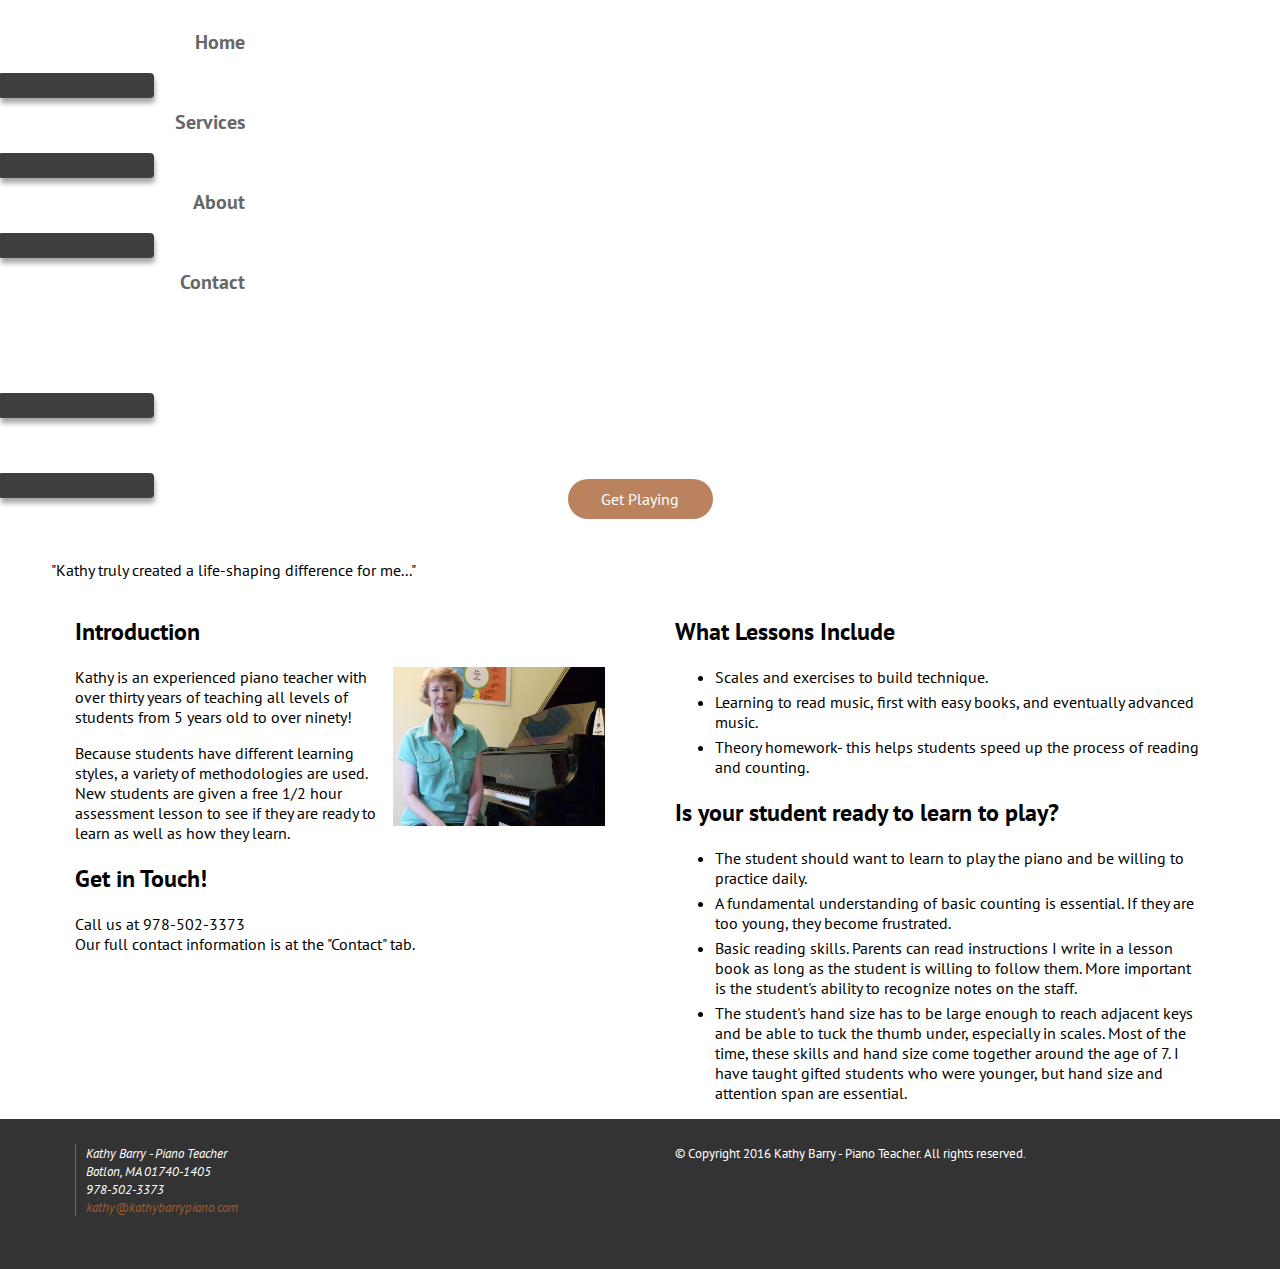
==== index.html @ e3e4f85f "index service page add" ====
<!-- Kathy Barry Piano -->
<!-- Developed by Ashley Johns -->
<!-- ashleypjohns@gmail.com -->

<!DOCTYPE html>
<html>

<!-- Header -->
<head>
<title>Kathy Barry Piano</title>
<link rel="stylesheet" type="text/css" href="styles.css">
<link href="https://fonts.googleapis.com/css?family=PT+Sans" rel="stylesheet">
<link href="https://fonts.googleapis.com/css?family=Oleo+Script" rel="stylesheet">

<!-- temp js -->
<script>
function comingSoon() {
	alert("Coming Soon!");
}
</script>

</head>

<!-- Body Begins -->
<body>

<!-- Navigation -->
<strong>
<ul id="nav">
	<li><a href="index.html" class="navitem">Home</a></li>
	<span class="blackKey"></span>
	<li><a href="services.html" class="navitem">Services</a></li>
	<span class="blackKey"></span>
	<li><a href="index.html" class="navitem" onclick="comingSoon()">About</a></li>
	<span class="blackKey"></span>
	<li><a href="index.html" class="navitem" onclick="comingSoon()">Contact</a></li>
	<li><a></a></li>
	<span class="blackKey"></span>
	<li><a></a></li>
	<span class="blackKey"></span>
	<li><a></a></li>
	<li><a></a></li>
	<span class="blackKey"></span>
	<li><a></a></li>
	<span class="blackKey"></span>
	<li><a></a></li>

</ul>
</strong>

<!-- First Panel -->
<div id="titlePanel">

<div id="pageTitle">
<h1>Kathy Barry</h1>
<h2>Piano Teacher</h2>
<a href="#secondPanel" id="startButton">Get Playing</a>
</div>

</div>


<!-- Introduction Panel -->
<div id="secondPanel">

<p id="quote">"Kathy truly created a life-shaping difference for me..."</p>

<!-- Introduction -->
<div class="leftBlock">
<h2>Introduction</h2>
	<img src="assets/kathy.jpg" width="40%" style="float:right; margin-left:1%;">
	<p>
	Kathy is an experienced piano teacher with over thirty years of teaching all levels of students from 5 years old to over ninety! 
	</p>
	<p>
	Because students have different learning styles, a variety of methodologies are used. New students are given a free 1/2 hour
	assessment lesson to see if they are ready to learn as well as how they learn. 
	</p>

<h2>Get in Touch!</h2>
Call us at 978-502-3373<br>
Our full contact information is at the "Contact" tab.
</div>


<!-- Lesson bullet points -->
<div class="rightBlock">

<h2>What Lessons Include</h2>
	<ul>
		<li>Scales and exercises to build technique.</li>
		<li>Learning to read music, first with easy books, and eventually advanced music.</li>
		<li>Theory homework- this helps students speed up the process of reading and counting.</li>
	</ul>

<h2>Is your student ready to learn to play?</h2>
	<ul>
		<li>The student should want to learn to play the piano and be willing to practice daily.</li>
		<li>A fundamental understanding of basic counting is essential. If they are too young, they become frustrated.</li>
		<li>Basic reading skills. Parents can read instructions I write in a lesson book as long as the student is willing
			to follow them. More important is the student's ability to recognize notes on the staff.</li>
		<li>The student's hand size has to be large enough to reach adjacent keys and be able to tuck the thumb under,
			especially in scales. Most of the time, these skills and hand size come together around the age of 7. I have taught
			gifted students who were younger, but hand size and attention span are essential.</li>
	</ul>
</div>

</div>


<!-- Footer -->
<footer>
<small>


<!-- Address info -->
<span class="leftBlock">
<address>
Kathy Barry - Piano Teacher<br>
Botlon, MA 01740-1405<br>
978-502-3373<br>
<a href="mailto:kathy@kathybarrypiano.com">kathy@kathybarrypiano.com</a>
</address>
</span>

<!-- Copyright -->
<span class="rightBlock">
&copy; Copyright 2016 Kathy Barry - Piano Teacher. All rights reserved.
</span>

</small>
</footer>

</body>

</html>
---- styles.css ----
body {
	font-family: 'PT Sans', sans-serif;
	margin: 0;
}
h1 {
	font-family: 'Oleo Script', cursive;
	font-size: 75px;
	margin-bottom: 20px;
}
li {
	margin: 5px 0;
}
a {
	text-decoration: none;
	color: 	#a35a29;
}
li a {
	display: block;
	background-color: white;
	height: 75px;
	line-height: 75px;
	margin: 3px 3px 3px 0;
	padding-right: 3%;
	text-align: right;
	border-radius: 1px 8px 8px 1px;
}
footer {
	clear: both;	
	background-color: #333333;
	color: white;
	height: 100px;
	padding: 25px 4%;
}
address {
	border-left: 1px solid #a35a29;
	padding-left: 10px;
}
#nav {
	position: absolute;
	list-style-type: none;
	margin: 0;
	padding: 0;
	width: 20%;
	opacity: 0.75;
	font-size: 20px;
	overflow: hidden;
	z-index: 0;
}
.navitem {
	text-decoration: none;
	color: #333333;
}
.navitem:hover {
	width: 95%;
}
#startPanel {
	background-image: url("assets/piano.jpg");
	background-attachment: fixed;
	height: 675px;
}
#secondPanel {
	position: relative;
	background-color: white;
	padding: 25px 4%;
	height: 450px;
	z-index: 1;
}
.leftBlock {
	float: left;
	margin-left: 2%;
	width: 45%;
}
.rightBlock {
	float: right;
	margin-right: 2%;
	width: 45%;
}
#pageTitle {
	padding-top: 175px;
	text-align: center;
	color: white;
}
.blackKey {
	position: absolute;
	display: block;
	margin-top: -12px;
	background-color: black;
	border-radius: 1px 4px 4px 1px;
	float: left;
	height: 25px;
	width: 60%;
	box-shadow: 1px 5px 5px #888888;
}
#startButton {
	display: block;
	margin: auto;
	margin-top: 100px;
	padding: 10px;
	width: 125px;
	border-radius: 25px;
	background-color: #a35a29;
	color: white;
	opacity: 0.75;
}
#startButton:hover {
	opacity: 1;
}
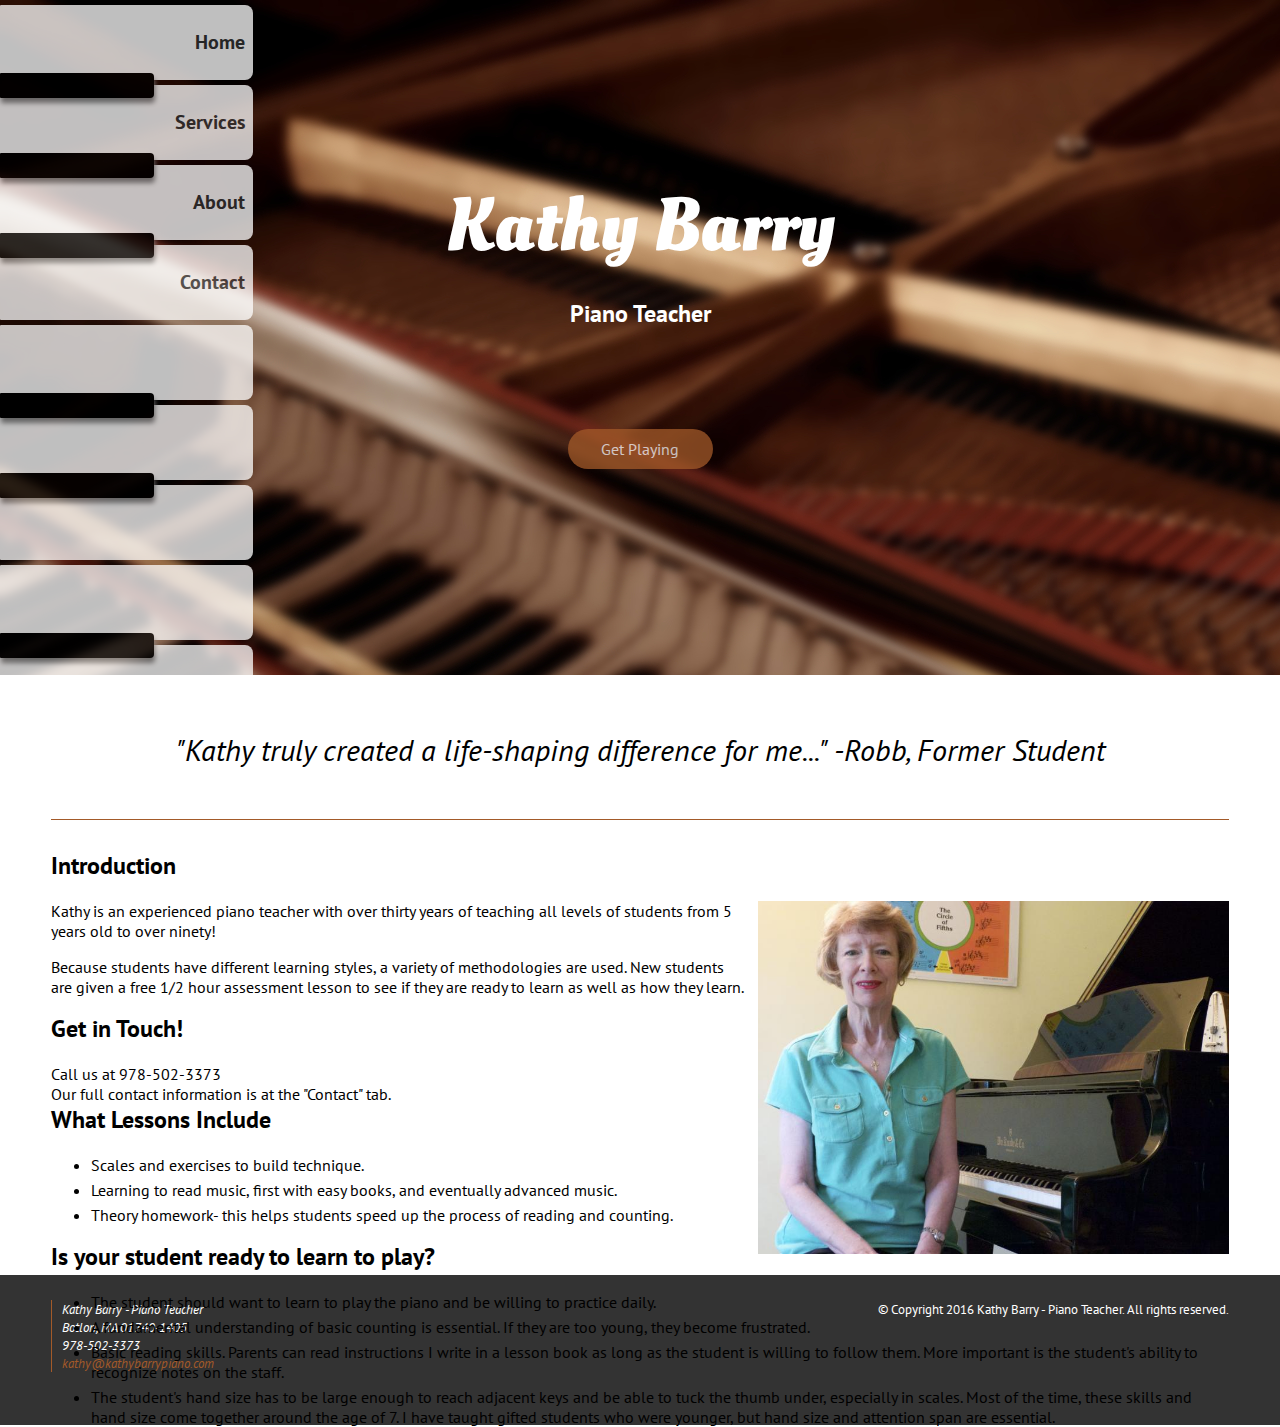
==== commit 33b4c090: "index layout method overhall" ====
--- a/index.html
+++ b/index.html
@@ -63,10 +63,10 @@
 <!-- Introduction Panel -->
 <div id="secondPanel">
 
-<p id="quote">"Kathy truly created a life-shaping difference for me..."</p>
+<p id="quote"><em>"Kathy truly created a life-shaping difference for me..."</em> -Robb, Former Student</p>
 
 <!-- Introduction -->
-<div class="leftBlock">
+<div class="panelItem">
 <h2>Introduction</h2>
 	<img src="assets/kathy.jpg" width="40%" style="float:right; margin-left:1%;">
 	<p>
@@ -84,7 +84,7 @@
 
 
 <!-- Lesson bullet points -->
-<div class="rightBlock">
+<div class="panelItem">
 
 <h2>What Lessons Include</h2>
 	<ul>
@@ -112,19 +112,18 @@
 <footer>
 <small>
 
-
 <!-- Address info -->
-<span class="leftBlock">
+<div style="float:left;">
 <address>
 Kathy Barry - Piano Teacher<br>
 Botlon, MA 01740-1405<br>
 978-502-3373<br>
 <a href="mailto:kathy@kathybarrypiano.com">kathy@kathybarrypiano.com</a>
 </address>
-</span>
+</div>
 
 <!-- Copyright -->
-<span class="rightBlock">
+<span style="float:right;">
 &copy; Copyright 2016 Kathy Barry - Piano Teacher. All rights reserved.
 </span>
 
--- a/styles.css
+++ b/styles.css
@@ -5,7 +5,10 @@
 h1 {
 	font-family: 'Oleo Script', cursive;
 	font-size: 75px;
-	margin-bottom: 20px;
+	margin: 0 5px 20px 5px;
+}
+h2 {
+	margin-top: 0;
 }
 li {
 	margin: 5px 0;
@@ -53,26 +56,42 @@
 .navitem:hover {
 	width: 95%;
 }
-#startPanel {
+#quote {
+	text-align: center;
+	font-style: italic;
+	font-size: 30px;
+	padding-bottom: 50px;
+	border-bottom: 1px solid #a35a29;
+}
+#titlePanel {
 	background-image: url("assets/piano.jpg");
 	background-attachment: fixed;
 	height: 675px;
 }
+#firstPanel {
+	background-image: url("assets/piano.jpg");
+	background-attachment: fixed;
+	color: white;
+	height: 395px;
+	padding: 5px 5% 5px 21%;
+	overflow: auto;
+}
 #secondPanel {
 	position: relative;
 	background-color: white;
-	padding: 25px 4%;
-	height: 450px;
+	padding: 25px 4% 150px 4%;
+	height: 425px;
 	z-index: 1;
 }
 .leftBlock {
 	float: left;
-	margin-left: 2%;
+	padding-left: 2%;
 	width: 45%;
 }
 .rightBlock {
 	float: right;
 	margin-right: 2%;
+	padding-left: 2%;
 	width: 45%;
 }
 #pageTitle {
@@ -105,3 +124,9 @@
 #startButton:hover {
 	opacity: 1;
 }
+.underlay{
+	display: block;
+	background-image: url("assets/underlay.png");
+	padding: 25px;
+	border-radius: 20px;
+}
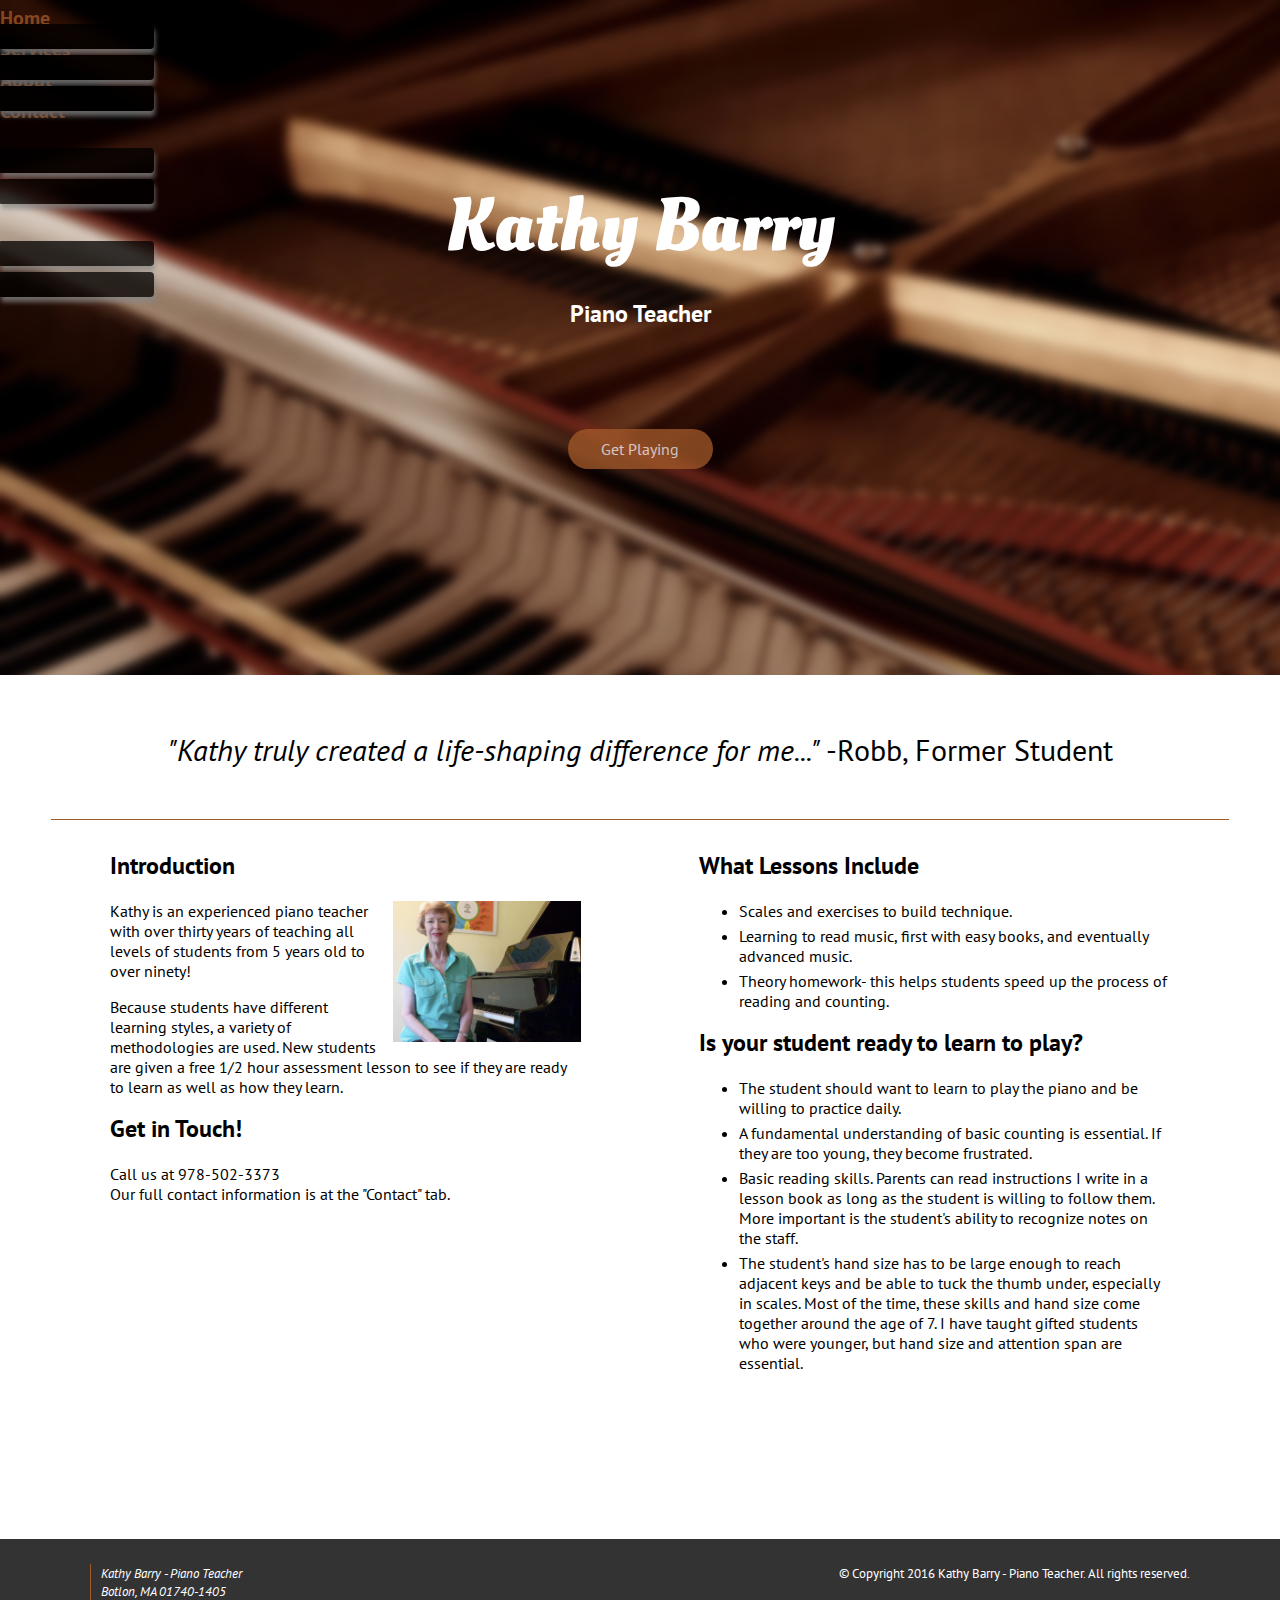
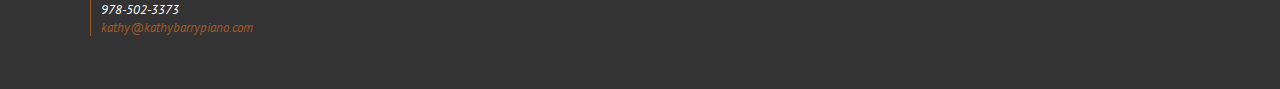
==== commit df288e03: "Fixed Navbar bug" ====
--- a/index.html
+++ b/index.html
@@ -27,24 +27,25 @@
 <!-- Navigation -->
 <strong>
 <ul id="nav">
-	<li><a href="index.html" class="navitem">Home</a></li>
+	<!-- Linked Keys -->
+	<a href="index.html"><li class="pianoKey">Home</li></a>
 	<span class="blackKey"></span>
-	<li><a href="services.html" class="navitem">Services</a></li>
+	<a href="services.html"><li class="pianoKey">Services</li></a>
 	<span class="blackKey"></span>
-	<li><a href="index.html" class="navitem" onclick="comingSoon()">About</a></li>
+	<a href="" onclick="comingSoon()"><li class="pianoKey">About</li></a>
 	<span class="blackKey"></span>
-	<li><a href="index.html" class="navitem" onclick="comingSoon()">Contact</a></li>
-	<li><a></a></li>
+	<a href="" onclick="comingSoon()"><li class="pianoKey">Contact</li></a>
+	<!-- Extra Keys -->
+	<li class="pianoKey"></li>
 	<span class="blackKey"></span>
-	<li><a></a></li>
+	<li class="pianoKey"></li>
 	<span class="blackKey"></span>
-	<li><a></a></li>
-	<li><a></a></li>
+	<li class="pianoKey"></li>
+	<li class="pianoKey"></li>
 	<span class="blackKey"></span>
-	<li><a></a></li>
+	<li class="pianoKey"></li>
 	<span class="blackKey"></span>
-	<li><a></a></li>
-
+	<li class="pianoKey"></li>
 </ul>
 </strong>
 
--- a/styles.css
+++ b/styles.css
@@ -1,6 +1,7 @@
 body {
 	font-family: 'PT Sans', sans-serif;
 	margin: 0;
+	background-color: #333333;
 }
 h1 {
 	font-family: 'Oleo Script', cursive;
@@ -28,11 +29,10 @@
 	border-radius: 1px 8px 8px 1px;
 }
 footer {
-	clear: both;	
-	background-color: #333333;
+	height: 100px;
+	display: block;
 	color: white;
-	height: 100px;
-	padding: 25px 4%;
+	padding: 25px 7%;
 }
 address {
 	border-left: 1px solid #a35a29;
@@ -40,7 +40,6 @@
 }
 #nav {
 	position: absolute;
-	list-style-type: none;
 	margin: 0;
 	padding: 0;
 	width: 20%;
@@ -57,8 +56,9 @@
 	width: 95%;
 }
 #quote {
+	flex-basis: 100%;
+	background-color: white;
 	text-align: center;
-	font-style: italic;
 	font-size: 30px;
 	padding-bottom: 50px;
 	border-bottom: 1px solid #a35a29;
@@ -72,27 +72,19 @@
 	background-image: url("assets/piano.jpg");
 	background-attachment: fixed;
 	color: white;
-	height: 395px;
-	padding: 5px 5% 5px 21%;
+	padding: 5px 5% 50px 21%;
 	overflow: auto;
 }
 #secondPanel {
-	position: relative;
+	display: flex;
+	flex-wrap: wrap;
+	justify-content: space-around;
 	background-color: white;
 	padding: 25px 4% 150px 4%;
-	height: 425px;
-	z-index: 1;
+	position: relative;
 }
-.leftBlock {
-	float: left;
-	padding-left: 2%;
-	width: 45%;
-}
-.rightBlock {
-	float: right;
-	margin-right: 2%;
-	padding-left: 2%;
-	width: 45%;
+.panelItem {
+	flex-basis: 40%;
 }
 #pageTitle {
 	padding-top: 175px;
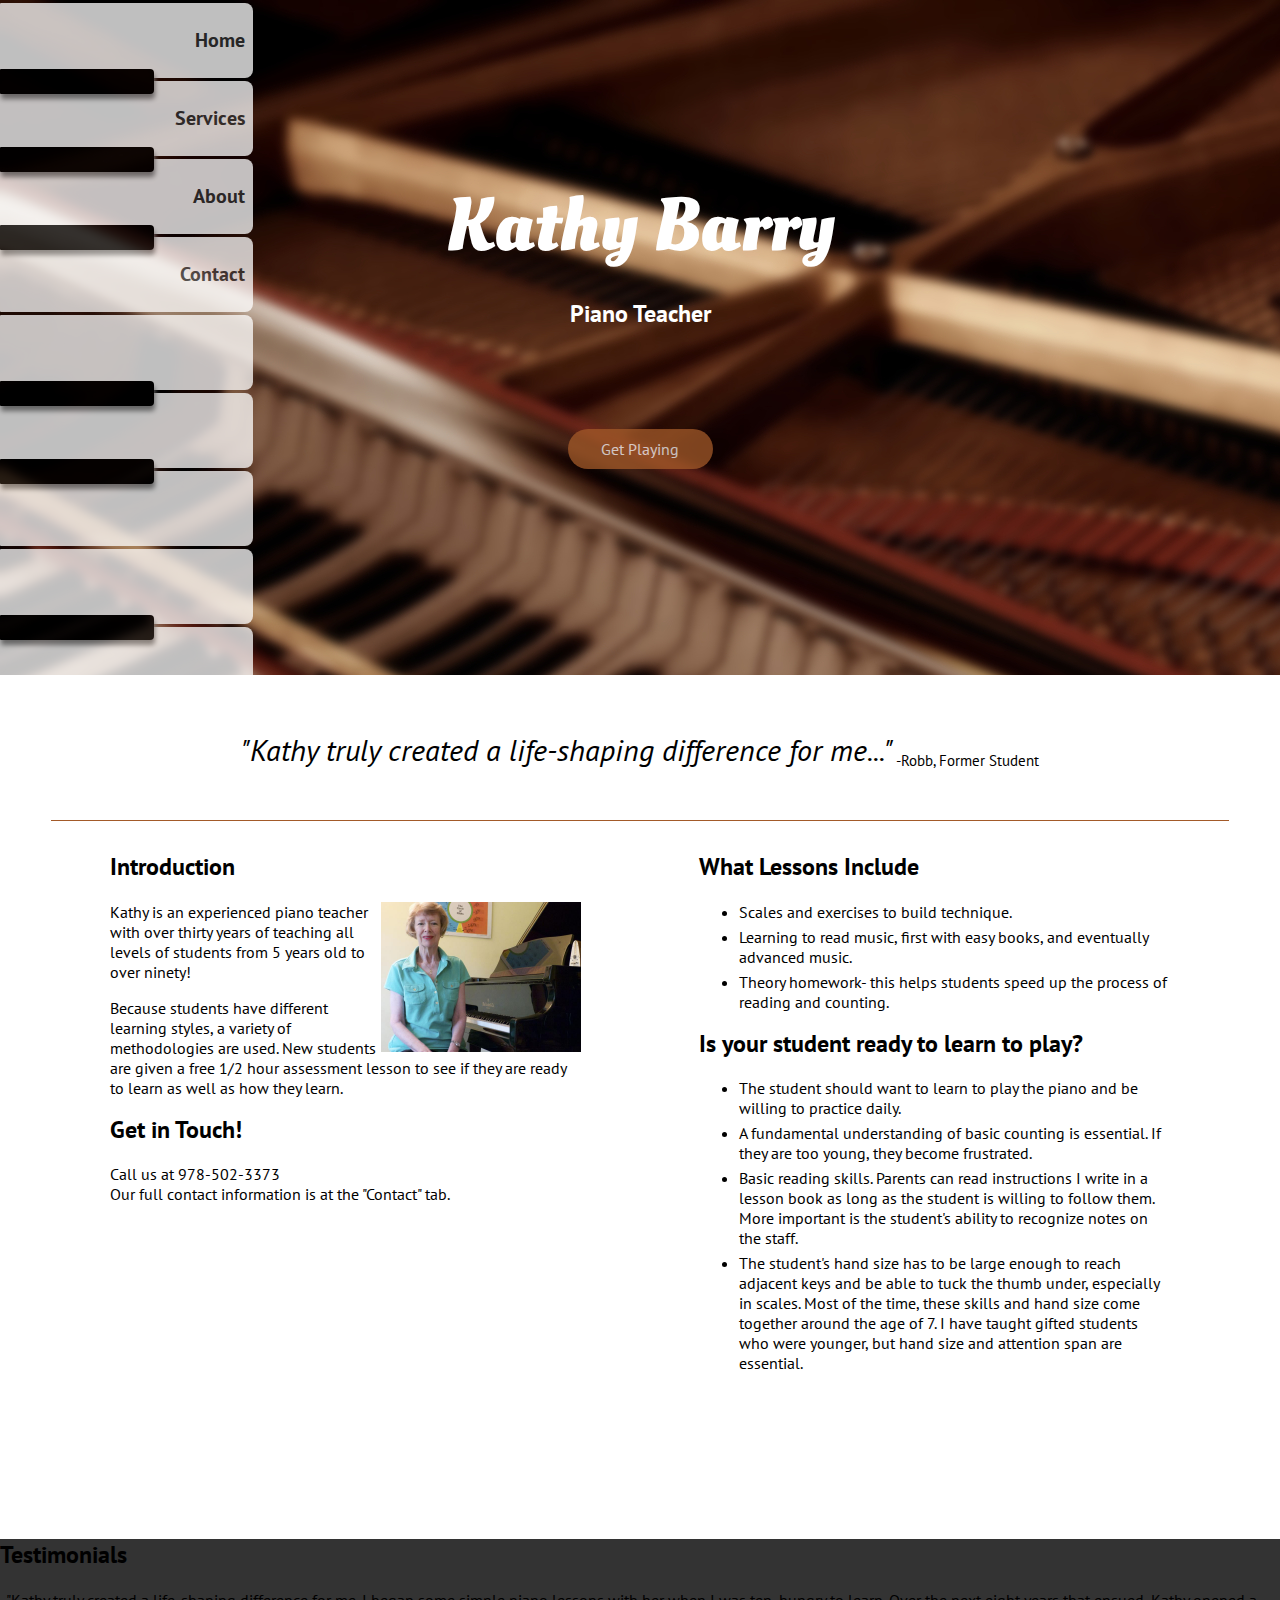
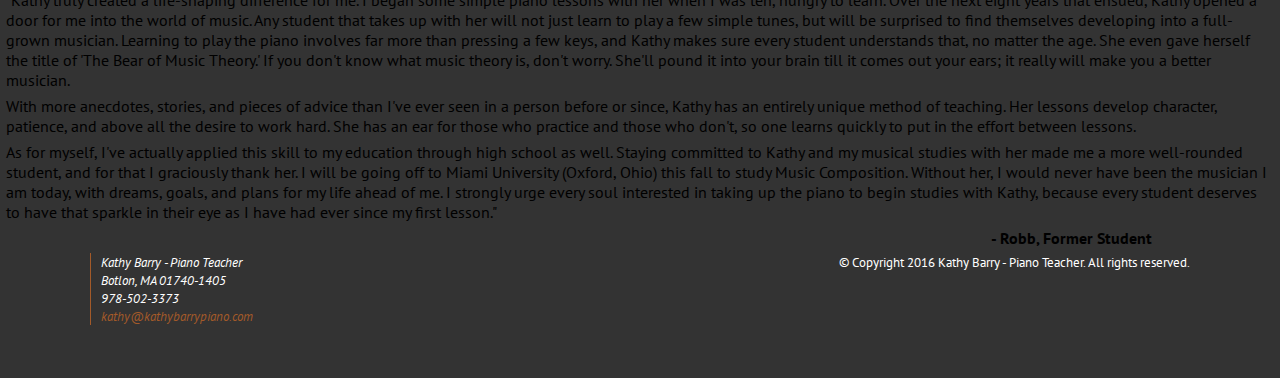
==== commit c658cccb: "Added Testimonials to index" ====
--- a/index.html
+++ b/index.html
@@ -64,12 +64,12 @@
 <!-- Introduction Panel -->
 <div id="secondPanel">
 
-<p id="quote"><em>"Kathy truly created a life-shaping difference for me..."</em> -Robb, Former Student</p>
+<p id="quote"><em>"Kathy truly created a life-shaping difference for me..."</em><span style="font-size: 18px;"><sub> -Robb, Former Student</sub></span></p>
 
 <!-- Introduction -->
 <div class="panelItem">
 <h2>Introduction</h2>
-	<img src="assets/kathy.jpg" width="40%" style="float:right; margin-left:1%;">
+<img src="assets/kathy.jpg" width="40%" style="float:right; margin-left:1%; min-width:200px;">
 	<p>
 	Kathy is an experienced piano teacher with over thirty years of teaching all levels of students from 5 years old to over ninety! 
 	</p>
@@ -109,6 +109,23 @@
 </div>
 
 
+
+<!-- Testimonials -->
+<div id="testimonials">
+<h2>Testimonials</h2>
+<p style="margin:6px;">
+"Kathy truly created a life-shaping difference for me. I began some simple piano lessons with her when I was ten, hungry to learn. Over the next eight years that ensued, Kathy opened a door for me into the world of music. Any student that takes up with her will not just learn to play a few simple tunes, but will be surprised to find themselves developing into a full-grown musician. Learning to play the piano involves far more than pressing a few keys, and Kathy makes sure every student understands that, no matter the age. She even gave herself the title of 'The Bear of Music Theory.' If you don't know what music theory is, don't worry. She'll pound it into your brain till it comes out your ears; it really will make you a better musician.
+</p>
+<p style="margin:6px;">
+With more anecdotes, stories, and pieces of advice than I've ever seen in a person before or since, Kathy has an entirely unique method of teaching. Her lessons develop character, patience, and above all the desire to work hard. She has an ear for those who practice and those who don't, so one learns quickly to put in the effort between lessons.
+</p>
+<p style="margin:6px;">
+As for myself, I've actually applied this skill to my education through high school as well. Staying committed to Kathy and my musical studies with her made me a more well-rounded student, and for that I graciously thank her. I will be going off to Miami University (Oxford, Ohio) this fall to study Music Composition. Without her, I would never have been the musician I am today, with dreams, goals, and plans for my life ahead of me. I strongly urge every soul interested in taking up the piano to begin studies with Kathy, because every student deserves to have that sparkle in their eye as I have had ever since my first lesson."
+</p>
+<span style="float:right;margin-right:10%;"><strong>- Robb, Former Student</strong></span>
+</div>
+
+
 <!-- Footer -->
 <footer>
 <small>
--- a/styles.css
+++ b/styles.css
@@ -18,7 +18,7 @@
 	text-decoration: none;
 	color: 	#a35a29;
 }
-li a {
+.pianoKey {
 	display: block;
 	background-color: white;
 	height: 75px;
@@ -27,6 +27,11 @@
 	padding-right: 3%;
 	text-align: right;
 	border-radius: 1px 8px 8px 1px;
+	text-decoration: none;
+	color: #333333;
+}
+.pianoKey:hover {
+	width: 95%;
 }
 footer {
 	height: 100px;
@@ -47,13 +52,6 @@
 	font-size: 20px;
 	overflow: hidden;
 	z-index: 0;
-}
-.navitem {
-	text-decoration: none;
-	color: #333333;
-}
-.navitem:hover {
-	width: 95%;
 }
 #quote {
 	flex-basis: 100%;
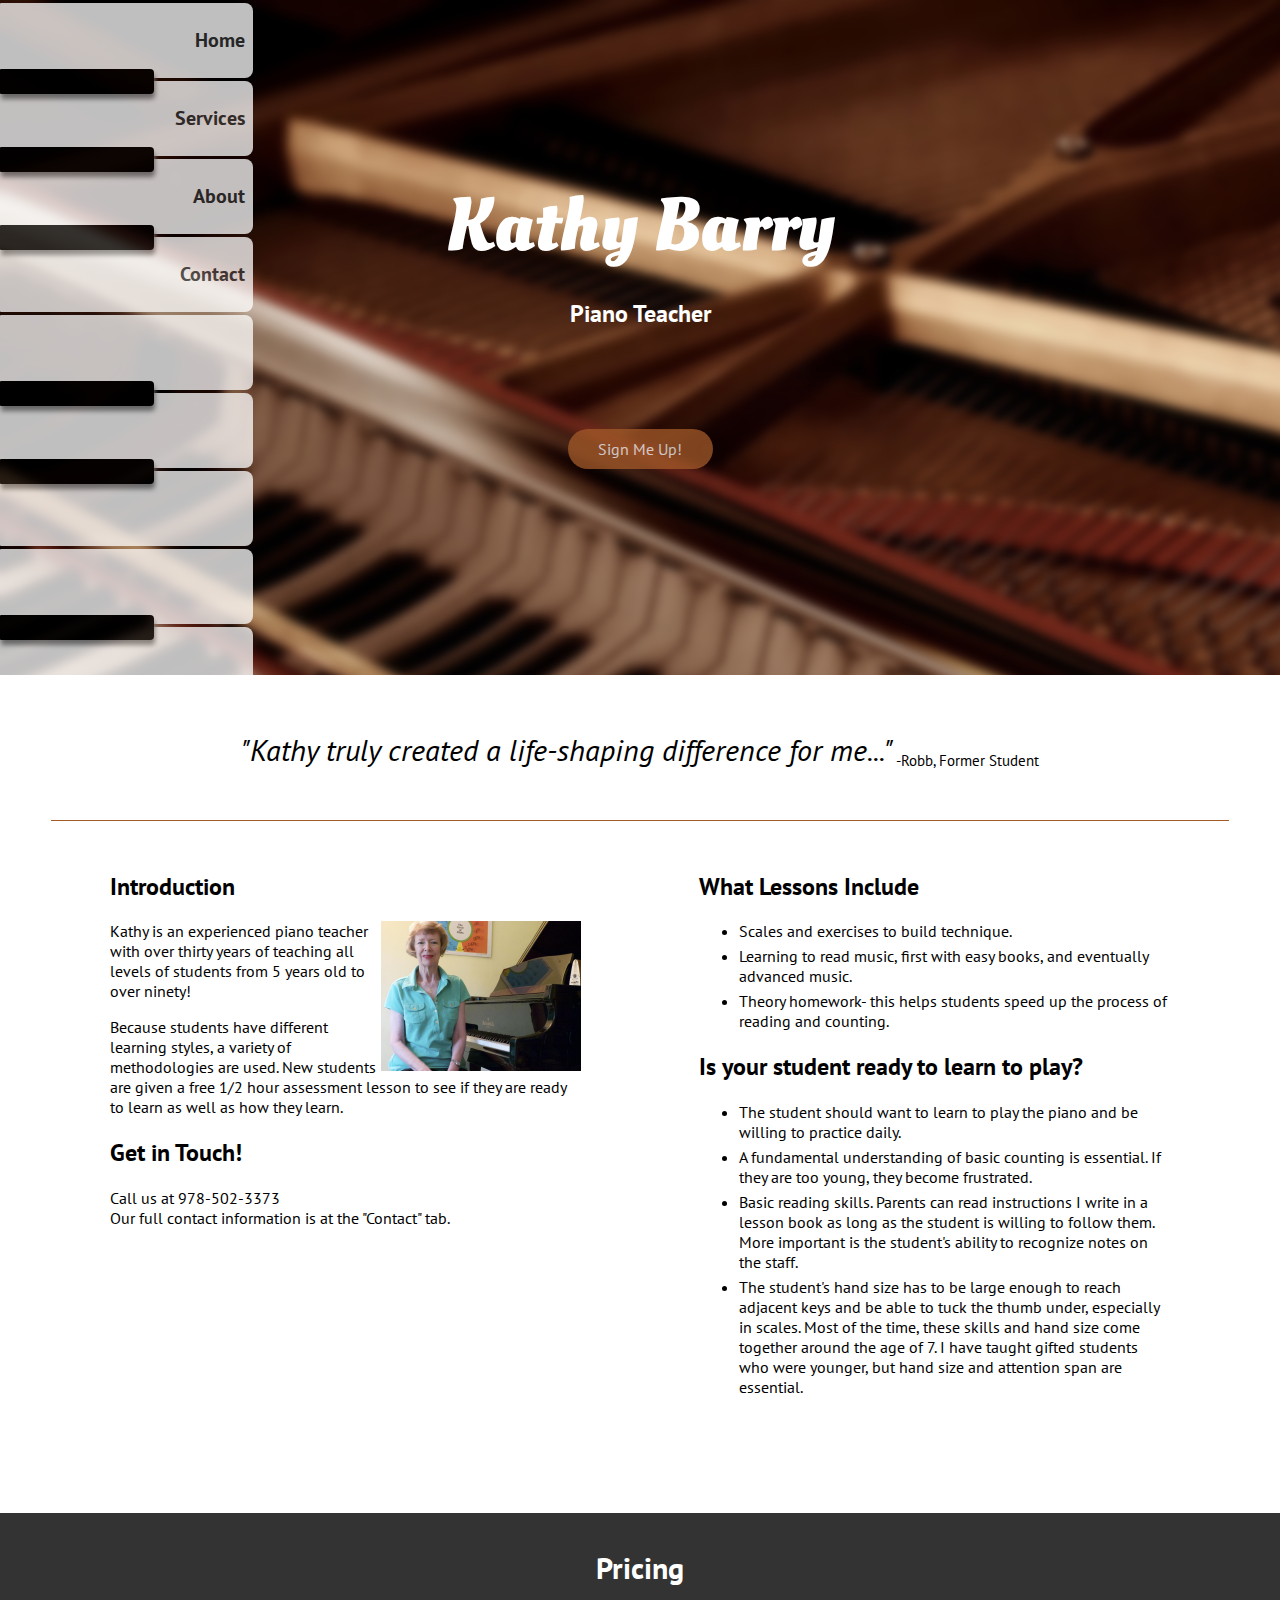
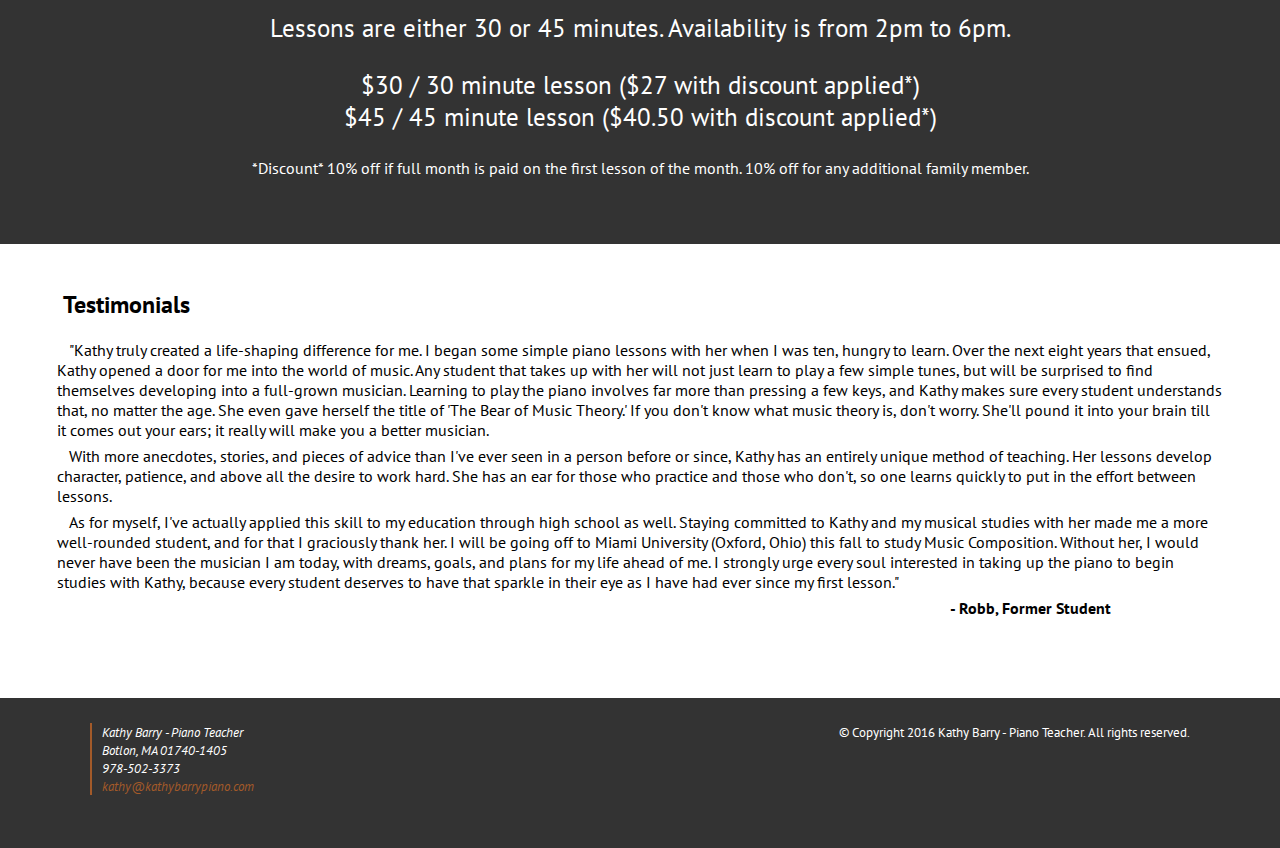
==== commit 2ff27dcf: "Changed pricing background" ====
--- a/index.html
+++ b/index.html
@@ -32,7 +32,7 @@
 	<span class="blackKey"></span>
 	<a href="services.html"><li class="pianoKey">Services</li></a>
 	<span class="blackKey"></span>
-	<a href="" onclick="comingSoon()"><li class="pianoKey">About</li></a>
+	<a href="about.html"><li class="pianoKey">About</li></a>
 	<span class="blackKey"></span>
 	<a href="" onclick="comingSoon()"><li class="pianoKey">Contact</li></a>
 	<!-- Extra Keys -->
@@ -55,7 +55,7 @@
 <div id="pageTitle">
 <h1>Kathy Barry</h1>
 <h2>Piano Teacher</h2>
-<a href="#secondPanel" id="startButton">Get Playing</a>
+<a href="#payPanel" id="startButton">Sign Me Up!</a>
 </div>
 
 </div>
@@ -108,6 +108,18 @@
 
 </div>
 
+<!-- Payment Options -->
+<div id="payPanel">
+<h2 style="font-size:30px;">Pricing</h2>
+<p style="font-size:25px;">
+Lessons are either 30 or 45 minutes. Availability is from 2pm to 6pm.
+</p>
+<p style="font-size:25px;">
+$30 / 30 minute lesson ($27 with discount applied*)<br>
+$45 / 45 minute lesson ($40.50 with discount applied*)
+</p>
+<p>*Discount* 10% off if full month is paid on the first lesson of the month. 10% off for any additional family member.</p>
+</div>
 
 
 <!-- Testimonials -->
--- a/styles.css
+++ b/styles.css
@@ -7,9 +7,6 @@
 	font-family: 'Oleo Script', cursive;
 	font-size: 75px;
 	margin: 0 5px 20px 5px;
-}
-h2 {
-	margin-top: 0;
 }
 li {
 	margin: 5px 0;
@@ -35,12 +32,14 @@
 }
 footer {
 	height: 100px;
+	background-color: #333333;
+	position: relative;
 	display: block;
 	color: white;
 	padding: 25px 7%;
 }
 address {
-	border-left: 1px solid #a35a29;
+	border-left: 2px solid #a35a29;
 	padding-left: 10px;
 }
 #nav {
@@ -78,16 +77,29 @@
 	flex-wrap: wrap;
 	justify-content: space-around;
 	background-color: white;
-	padding: 25px 4% 150px 4%;
+	padding: 25px 4% 100px 4%;
 	position: relative;
 }
 .panelItem {
 	flex-basis: 40%;
 }
+#payPanel {
+	text-align: center;
+	display: block;
+	background-image: url("assets/bg.png");
+	color: white;
+	position: relative;
+	padding: 10px 4% 50px 4%;
+}
 #pageTitle {
 	padding-top: 175px;
 	text-align: center;
 	color: white;
+}
+#testimonials {
+	padding: 25px 4% 100px 4%;
+	background-color: white;
+	text-indent: 12px;
 }
 .blackKey {
 	position: absolute;
@@ -115,7 +127,8 @@
 	opacity: 1;
 }
 .underlay{
-	display: block;
+	display: flex;
+	justify-content: flex-start;
 	background-image: url("assets/underlay.png");
 	padding: 25px;
 	border-radius: 20px;
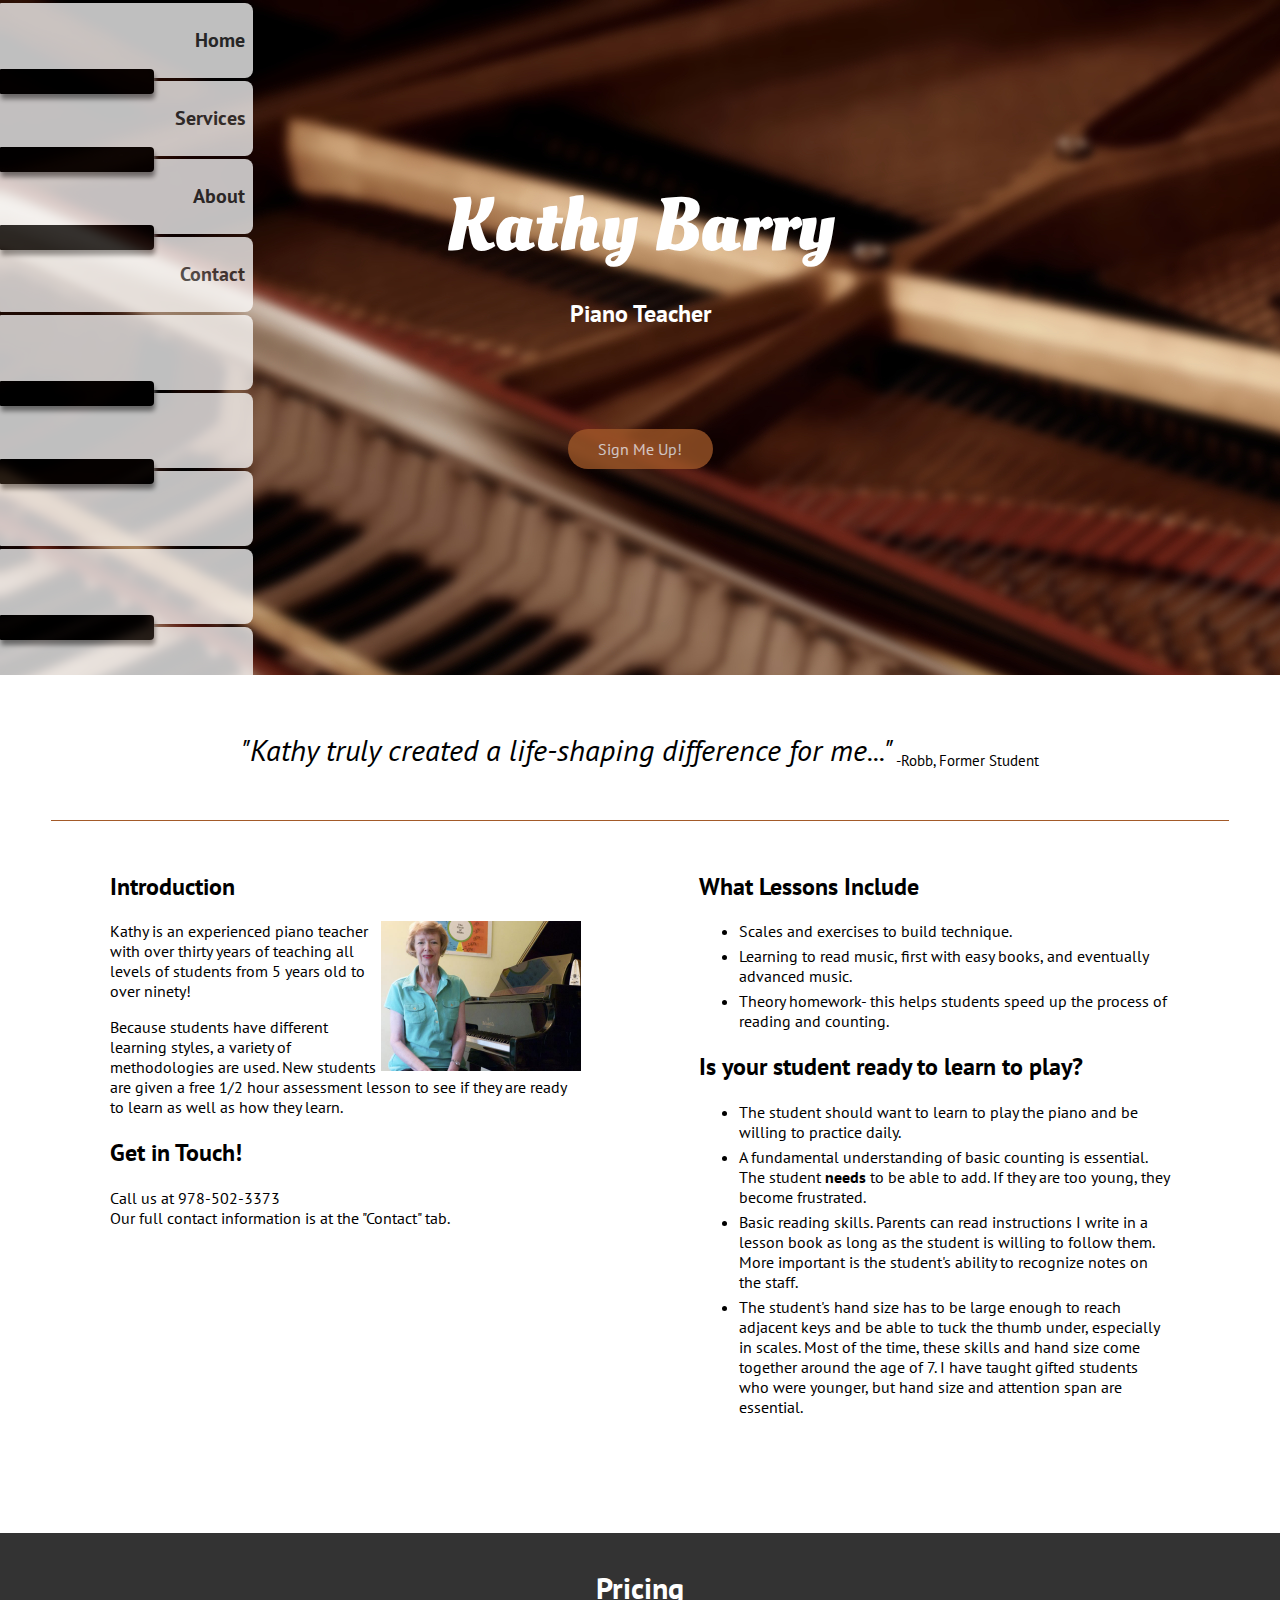
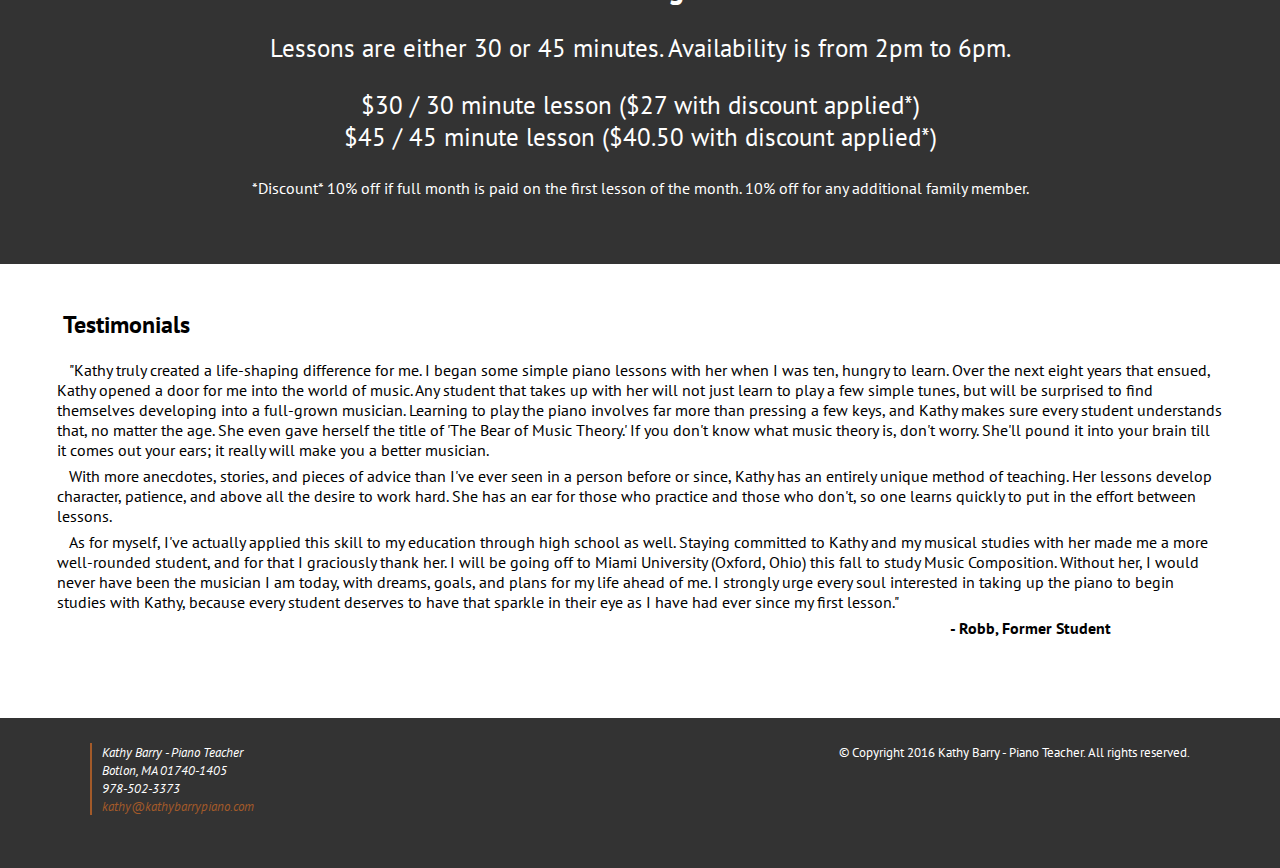
==== commit 4de5300e: "Update index.html" ====
--- a/index.html
+++ b/index.html
@@ -11,14 +11,6 @@
 <link rel="stylesheet" type="text/css" href="styles.css">
 <link href="https://fonts.googleapis.com/css?family=PT+Sans" rel="stylesheet">
 <link href="https://fonts.googleapis.com/css?family=Oleo+Script" rel="stylesheet">
-
-<!-- temp js -->
-<script>
-function comingSoon() {
-	alert("Coming Soon!");
-}
-</script>
-
 </head>
 
 <!-- Body Begins -->
@@ -34,7 +26,7 @@
 	<span class="blackKey"></span>
 	<a href="about.html"><li class="pianoKey">About</li></a>
 	<span class="blackKey"></span>
-	<a href="" onclick="comingSoon()"><li class="pianoKey">Contact</li></a>
+	<a href="contact.html"><li class="pianoKey">Contact</li></a>
 	<!-- Extra Keys -->
 	<li class="pianoKey"></li>
 	<span class="blackKey"></span>
@@ -97,7 +89,7 @@
 <h2>Is your student ready to learn to play?</h2>
 	<ul>
 		<li>The student should want to learn to play the piano and be willing to practice daily.</li>
-		<li>A fundamental understanding of basic counting is essential. If they are too young, they become frustrated.</li>
+		<li>A fundamental understanding of basic counting is essential. The student <strong>needs</strong> to be able to add. If they are too young, they become frustrated.</li>
 		<li>Basic reading skills. Parents can read instructions I write in a lesson book as long as the student is willing
 			to follow them. More important is the student's ability to recognize notes on the staff.</li>
 		<li>The student's hand size has to be large enough to reach adjacent keys and be able to tuck the thumb under,
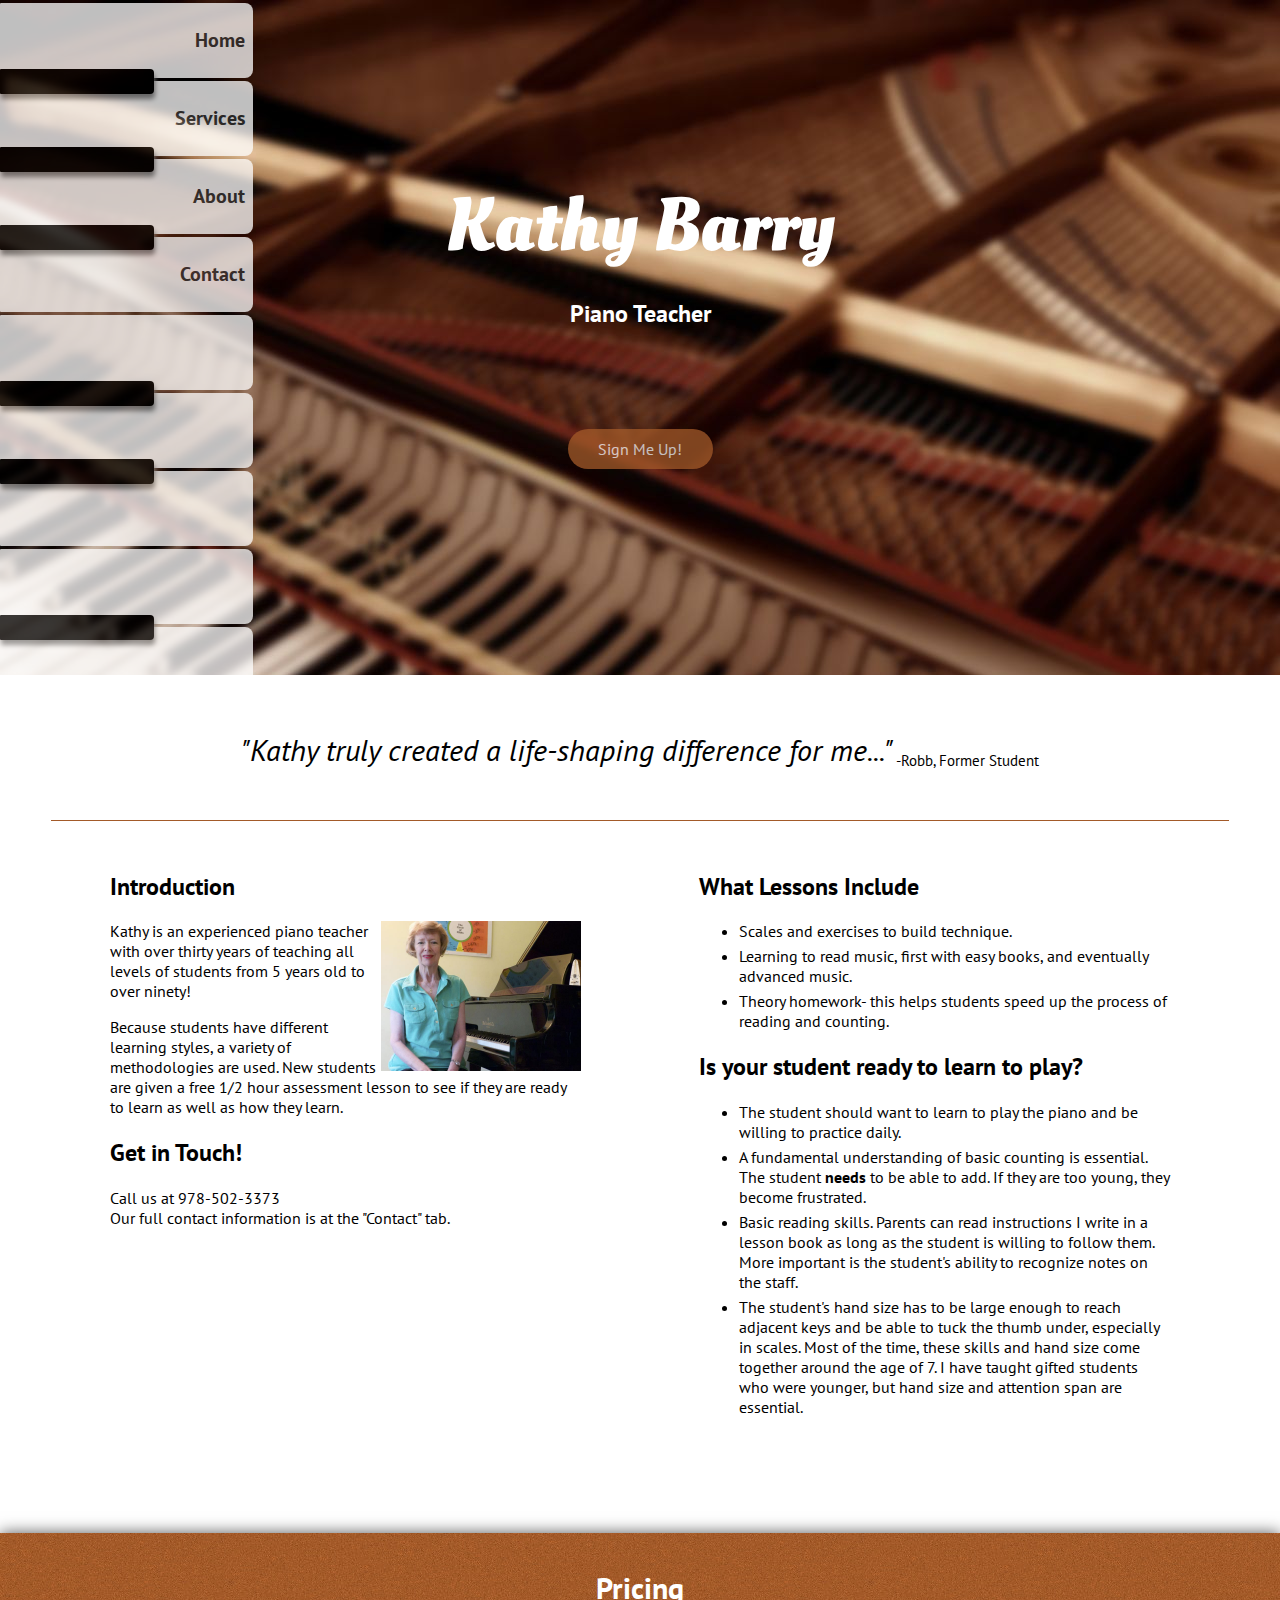
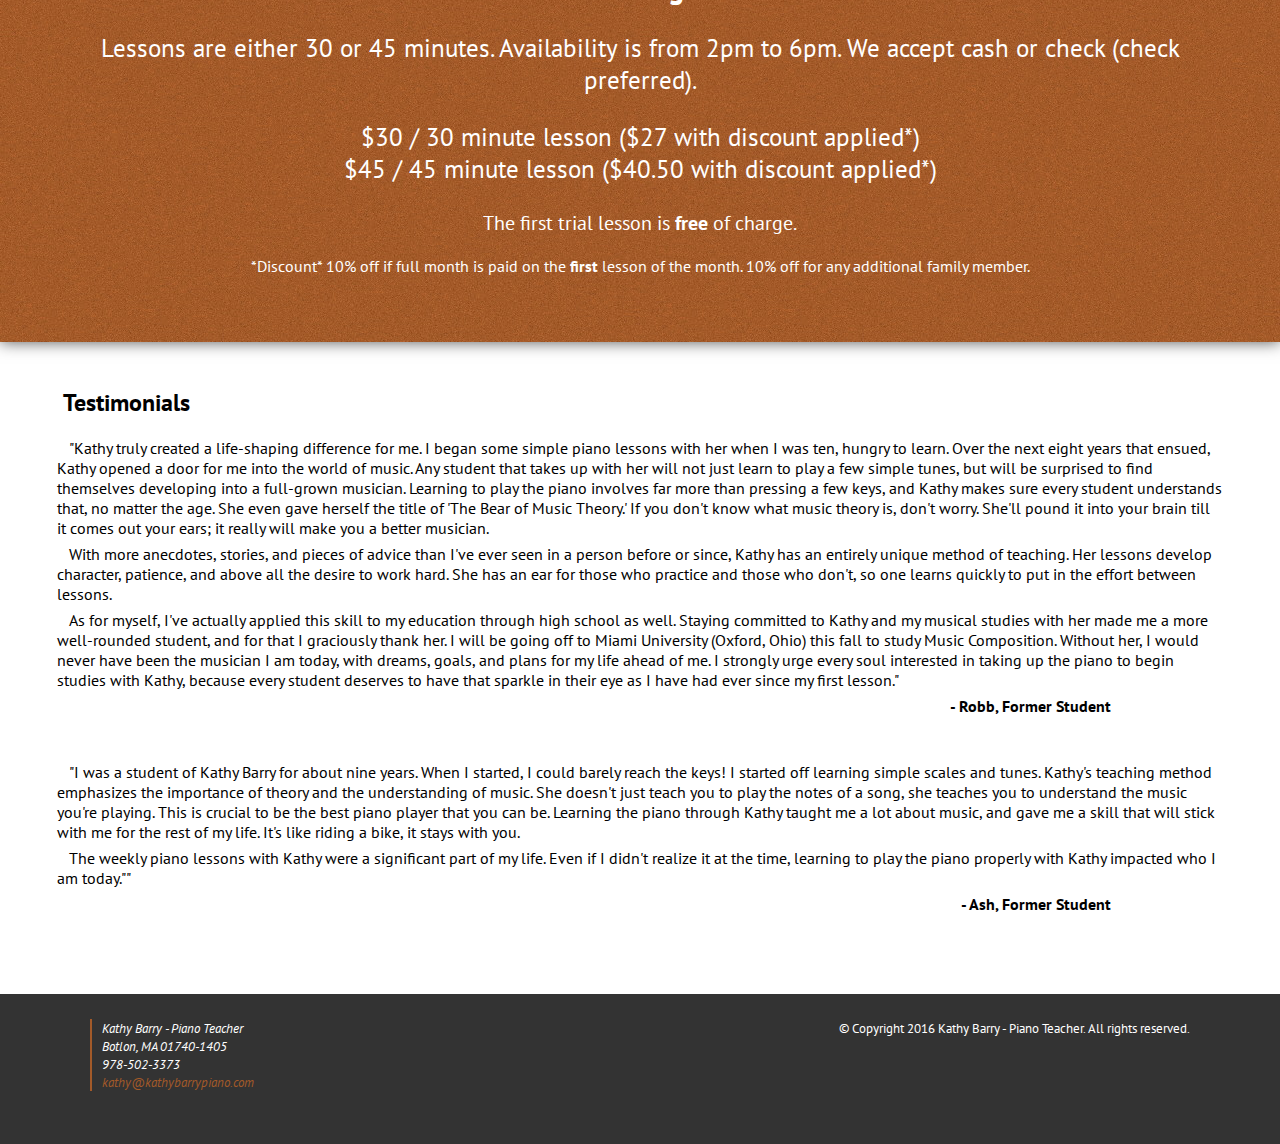
==== commit b38f87c5: "Added standard meta tags" ====
--- a/index.html
+++ b/index.html
@@ -7,10 +7,16 @@
 
 <!-- Header -->
 <head>
-<title>Kathy Barry Piano</title>
-<link rel="stylesheet" type="text/css" href="styles.css">
-<link href="https://fonts.googleapis.com/css?family=PT+Sans" rel="stylesheet">
-<link href="https://fonts.googleapis.com/css?family=Oleo+Script" rel="stylesheet">
+	<title>Kathy Barry Piano</title>
+	<meta charset="UTF-8">
+	<meta name="viewport" content="width=device-width, initial-scale=1">
+	<meta name="description" content="Kathy Barry: Piano Teacher">
+	<meta name="author" content="Ashley Johns">
+	<meta name="keywords" content="Kathy Barry, Piano, Teacher, Music, Lessons, Bolton">
+	<link rel="stylesheet" type="text/css" href="styles.css">
+	<link href="https://fonts.googleapis.com/css?family=PT+Sans" rel="stylesheet">
+	<link href="https://fonts.googleapis.com/css?family=Oleo+Script" rel="stylesheet">
+	<link rel="shortcut icon" href="favicon.ico" />
 </head>
 
 <!-- Body Begins -->
@@ -47,7 +53,7 @@
 <div id="pageTitle">
 <h1>Kathy Barry</h1>
 <h2>Piano Teacher</h2>
-<a href="#payPanel" id="startButton">Sign Me Up!</a>
+<a href="contact.html" id="startButton">Sign Me Up!</a>
 </div>
 
 </div>
@@ -60,19 +66,23 @@
 
 <!-- Introduction -->
 <div class="panelItem">
+
 <h2>Introduction</h2>
 <img src="assets/kathy.jpg" width="40%" style="float:right; margin-left:1%; min-width:200px;">
-	<p>
-	Kathy is an experienced piano teacher with over thirty years of teaching all levels of students from 5 years old to over ninety! 
-	</p>
-	<p>
-	Because students have different learning styles, a variety of methodologies are used. New students are given a free 1/2 hour
-	assessment lesson to see if they are ready to learn as well as how they learn. 
-	</p>
+<p>
+Kathy is an experienced piano teacher with over thirty years of teaching all levels of students from 5 years old to over ninety! 
+</p>
+<p>
+Because students have different learning styles, a variety of methodologies are used. New students are given a free 1/2 hour
+assessment lesson to see if they are ready to learn as well as how they learn. 
+</p>
 
 <h2>Get in Touch!</h2>
+<p>
 Call us at 978-502-3373<br>
 Our full contact information is at the "Contact" tab.
+</p>
+
 </div>
 
 
@@ -102,20 +112,29 @@
 
 <!-- Payment Options -->
 <div id="payPanel">
+
 <h2 style="font-size:30px;">Pricing</h2>
 <p style="font-size:25px;">
-Lessons are either 30 or 45 minutes. Availability is from 2pm to 6pm.
+Lessons are either 30 or 45 minutes. Availability is from 2pm to 6pm. We accept cash or check (check preferred).
 </p>
 <p style="font-size:25px;">
 $30 / 30 minute lesson ($27 with discount applied*)<br>
 $45 / 45 minute lesson ($40.50 with discount applied*)
 </p>
-<p>*Discount* 10% off if full month is paid on the first lesson of the month. 10% off for any additional family member.</p>
+<p style="font-size:20px;">
+The first trial lesson is <strong>free</strong> of charge.
+</p>
+
+<p>
+*Discount* 10% off if full month is paid on the <strong>first</strong> lesson of the month. 10% off for any additional family member.
+</p>
+
 </div>
 
 
 <!-- Testimonials -->
 <div id="testimonials">
+
 <h2>Testimonials</h2>
 <p style="margin:6px;">
 "Kathy truly created a life-shaping difference for me. I began some simple piano lessons with her when I was ten, hungry to learn. Over the next eight years that ensued, Kathy opened a door for me into the world of music. Any student that takes up with her will not just learn to play a few simple tunes, but will be surprised to find themselves developing into a full-grown musician. Learning to play the piano involves far more than pressing a few keys, and Kathy makes sure every student understands that, no matter the age. She even gave herself the title of 'The Bear of Music Theory.' If you don't know what music theory is, don't worry. She'll pound it into your brain till it comes out your ears; it really will make you a better musician.
@@ -127,6 +146,16 @@
 As for myself, I've actually applied this skill to my education through high school as well. Staying committed to Kathy and my musical studies with her made me a more well-rounded student, and for that I graciously thank her. I will be going off to Miami University (Oxford, Ohio) this fall to study Music Composition. Without her, I would never have been the musician I am today, with dreams, goals, and plans for my life ahead of me. I strongly urge every soul interested in taking up the piano to begin studies with Kathy, because every student deserves to have that sparkle in their eye as I have had ever since my first lesson."
 </p>
 <span style="float:right;margin-right:10%;"><strong>- Robb, Former Student</strong></span>
+<br>
+<br>
+<br>
+<p style="margin:6px;">
+"I was a student of Kathy Barry for about nine years. When I started, I could barely reach the keys! I started off learning simple scales and tunes. Kathy's teaching method emphasizes the importance of theory and the understanding of music. She doesn't just teach you to play the notes of a song, she teaches you to understand the music you're playing. This is crucial to be the best piano player that you can be. Learning the piano through Kathy taught me a lot about music, and gave me a skill that will stick with me for the rest of my life. It's like riding a bike, it stays with you.
+</p>
+<p style="margin:6px;">
+The weekly piano lessons with Kathy were a significant part of my life. Even if I didn't realize it at the time, learning to play the piano properly with Kathy impacted who I am today.""
+</p>
+<span style="float:right;margin-right:10%;"><strong>- Ash, Former Student</strong></span>
 </div>
 
 
--- a/styles.css
+++ b/styles.css
@@ -1,3 +1,10 @@
+/*
+	Kathy Barry Piano - Style Sheet
+	Developed by Ashley Johns
+	ashleypjohns@gmail.com
+*/
+
+/* Tag Styling */
 body {
 	font-family: 'PT Sans', sans-serif;
 	margin: 0;
@@ -15,6 +22,30 @@
 	text-decoration: none;
 	color: 	#a35a29;
 }
+footer {
+	height: 100px;
+	background-color: #333333;
+	position: relative;
+	display: block;
+	color: white;
+	padding: 25px 7%;
+}
+address {
+	border-left: 2px solid #a35a29;
+	padding-left: 10px;
+}
+
+/* Navigation Bar Styling */
+#nav {
+	position: absolute;
+	margin: 0;
+	padding: 0;
+	width: 20%;
+	opacity: 0.75;
+	font-size: 1.25rem;
+	overflow: hidden;
+	z-index: 0;
+}
 .pianoKey {
 	display: block;
 	background-color: white;
@@ -30,40 +61,33 @@
 .pianoKey:hover {
 	width: 95%;
 }
-footer {
-	height: 100px;
-	background-color: #333333;
-	position: relative;
+.blackKey {
+	position: absolute;
 	display: block;
-	color: white;
-	padding: 25px 7%;
+	margin-top: -12px;
+	background-color: black;
+	border-radius: 1px 4px 4px 1px;
+	float: left;
+	height: 25px;
+	width: 60%;
+	box-shadow: 1px 5px 5px #888888;
 }
-address {
-	border-left: 2px solid #a35a29;
-	padding-left: 10px;
-}
-#nav {
-	position: absolute;
-	margin: 0;
-	padding: 0;
-	width: 20%;
-	opacity: 0.75;
-	font-size: 20px;
-	overflow: hidden;
-	z-index: 0;
-}
-#quote {
-	flex-basis: 100%;
-	background-color: white;
-	text-align: center;
-	font-size: 30px;
-	padding-bottom: 50px;
-	border-bottom: 1px solid #a35a29;
-}
+
+/* Page Panel Styling */
 #titlePanel {
 	background-image: url("assets/piano.jpg");
 	background-attachment: fixed;
 	height: 675px;
+}
+@media screen and (min-width: 751px) and (max-width: 1280px) {
+	#titlePanel {
+		background-image: url("assets/pianoMid.jpg");
+	}
+}
+@media screen and (max-width: 750px) {
+	#titlePanel {
+		background-image: url("assets/pianoSmall.jpg");
+	}
 }
 #firstPanel {
 	background-image: url("assets/piano.jpg");
@@ -86,31 +110,18 @@
 #payPanel {
 	text-align: center;
 	display: block;
-	background-image: url("assets/bg.png");
+	background-image: url("assets/bg.jpg");
 	color: white;
 	position: relative;
 	padding: 10px 4% 50px 4%;
+	box-shadow: 0px 0px 15px #555555;
 }
+
+/* Page Element Styling */
 #pageTitle {
 	padding-top: 175px;
 	text-align: center;
 	color: white;
-}
-#testimonials {
-	padding: 25px 4% 100px 4%;
-	background-color: white;
-	text-indent: 12px;
-}
-.blackKey {
-	position: absolute;
-	display: block;
-	margin-top: -12px;
-	background-color: black;
-	border-radius: 1px 4px 4px 1px;
-	float: left;
-	height: 25px;
-	width: 60%;
-	box-shadow: 1px 5px 5px #888888;
 }
 #startButton {
 	display: block;
@@ -129,7 +140,21 @@
 .underlay{
 	display: flex;
 	justify-content: flex-start;
+	flex-wrap: wrap;
 	background-image: url("assets/underlay.png");
 	padding: 25px;
 	border-radius: 20px;
 }
+#quote {
+	flex-basis: 100%;
+	background-color: white;
+	text-align: center;
+	font-size: 30px;
+	padding-bottom: 50px;
+	border-bottom: 1px solid #a35a29;
+}
+#testimonials {
+	padding: 25px 4% 100px 4%;
+	background-color: white;
+	text-indent: 12px;
+}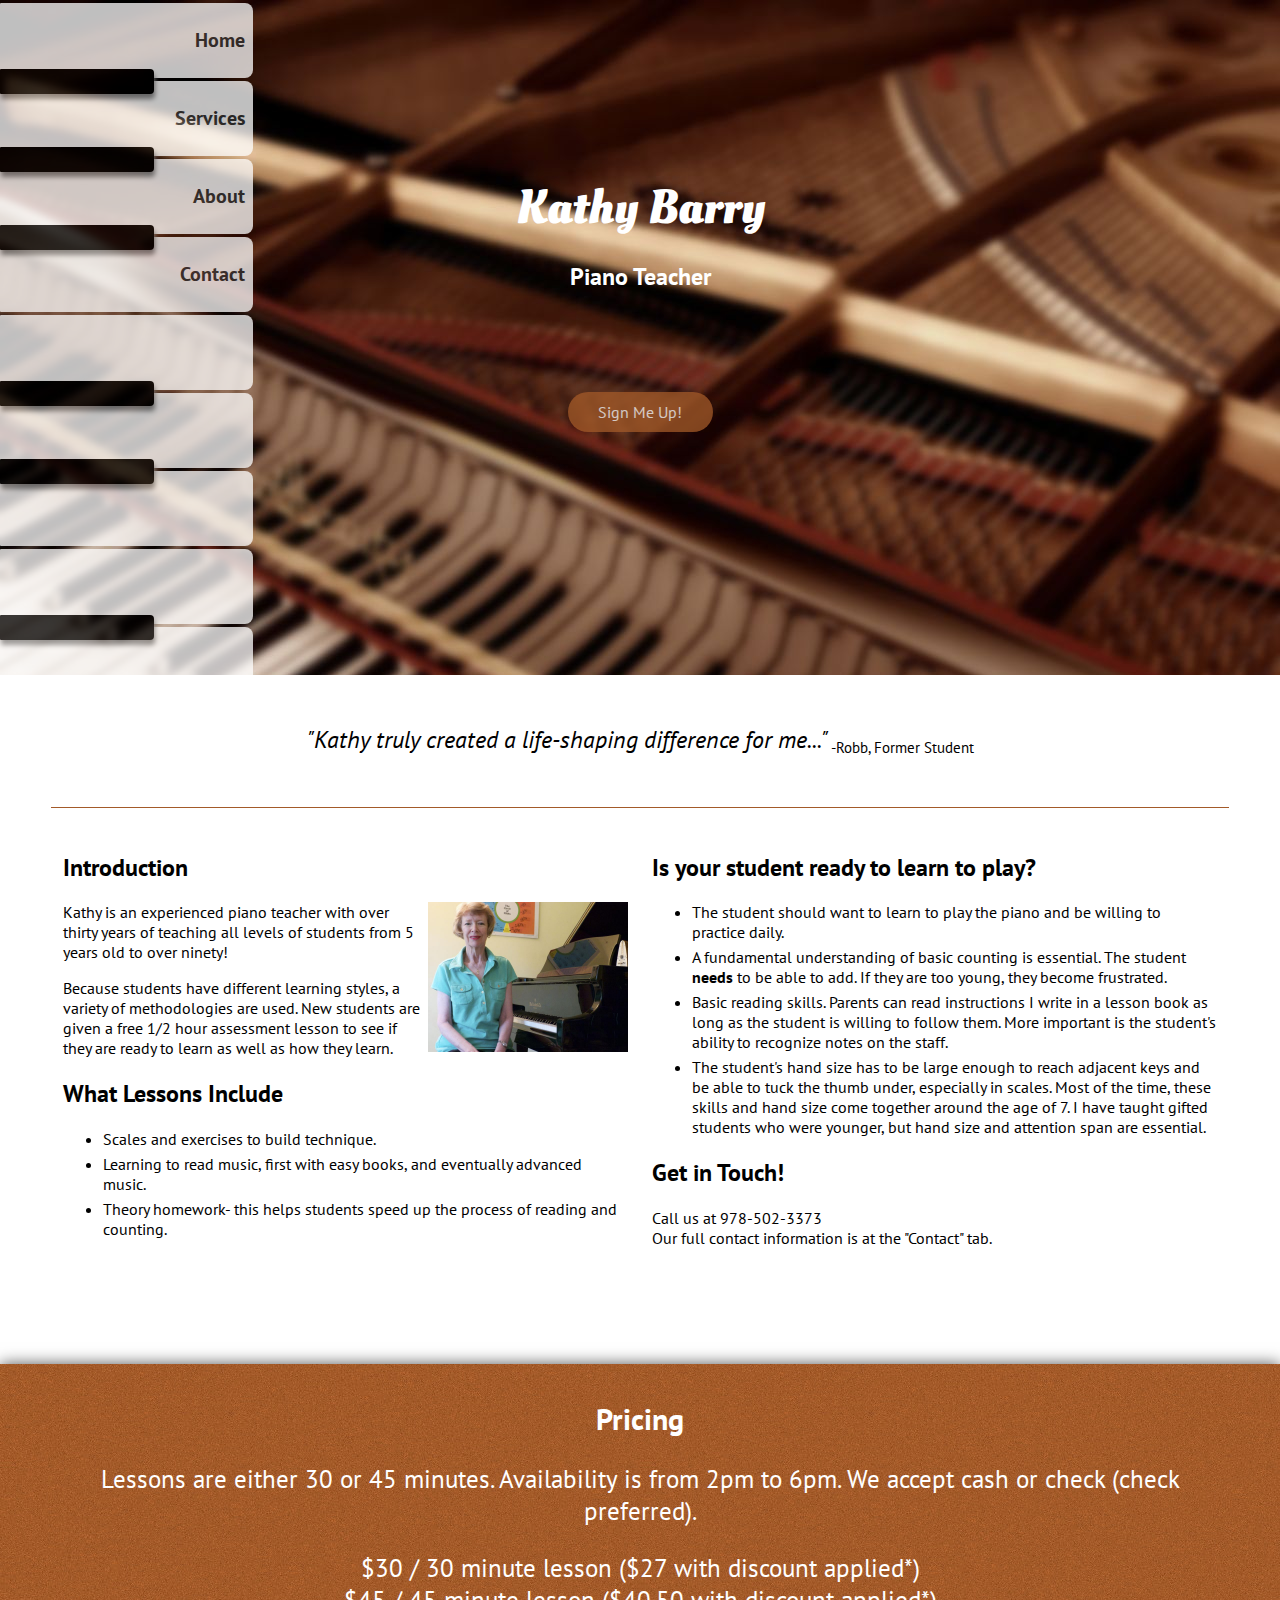
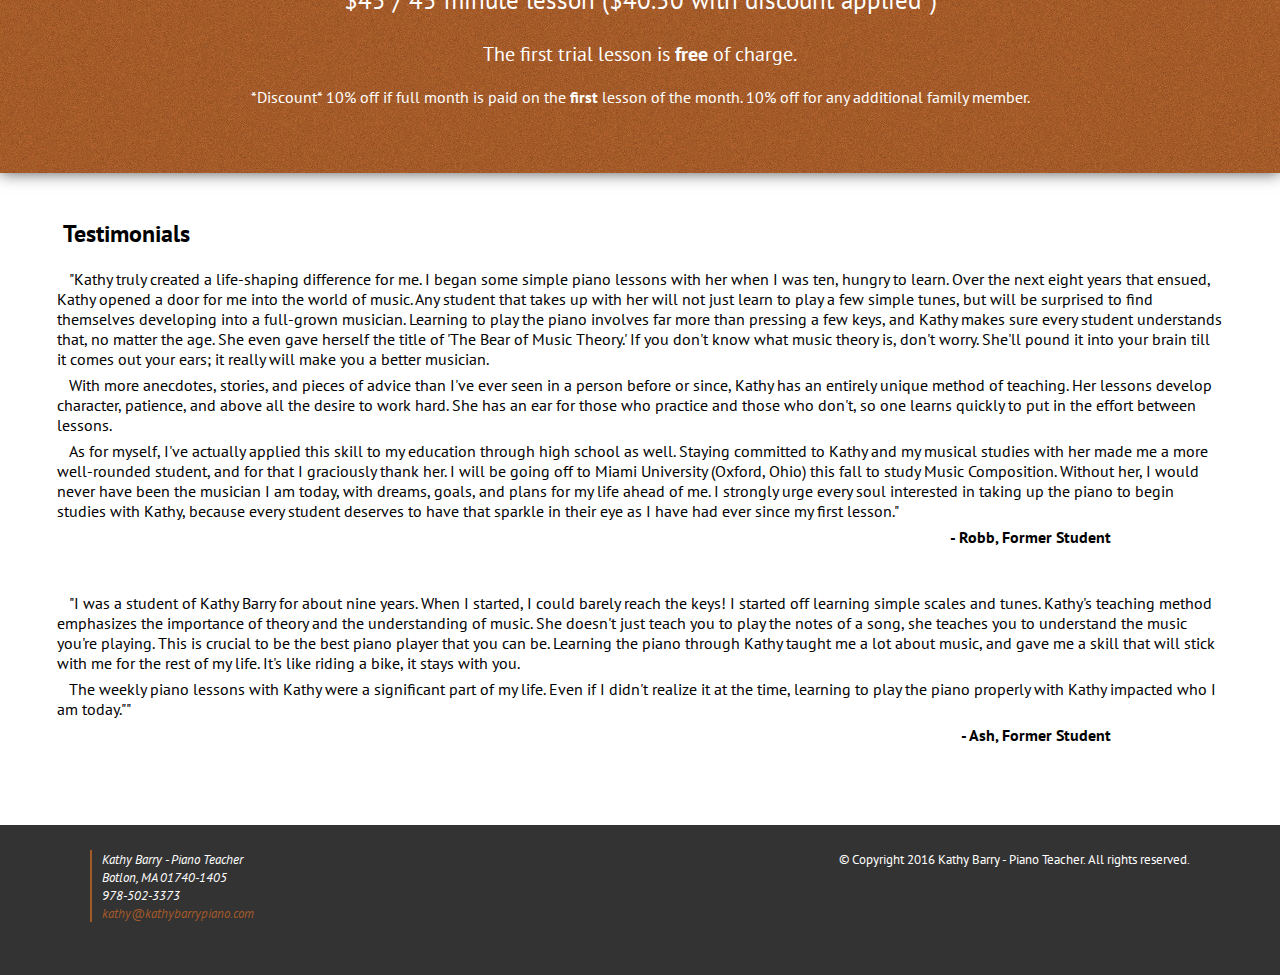
==== commit 66b21c86: "Added mobile support" ====
--- a/index.html
+++ b/index.html
@@ -22,164 +22,186 @@
 <!-- Body Begins -->
 <body>
 
-<!-- Navigation -->
-<strong>
-<ul id="nav">
-	<!-- Linked Keys -->
-	<a href="index.html"><li class="pianoKey">Home</li></a>
-	<span class="blackKey"></span>
-	<a href="services.html"><li class="pianoKey">Services</li></a>
-	<span class="blackKey"></span>
-	<a href="about.html"><li class="pianoKey">About</li></a>
-	<span class="blackKey"></span>
-	<a href="contact.html"><li class="pianoKey">Contact</li></a>
-	<!-- Extra Keys -->
-	<li class="pianoKey"></li>
-	<span class="blackKey"></span>
-	<li class="pianoKey"></li>
-	<span class="blackKey"></span>
-	<li class="pianoKey"></li>
-	<li class="pianoKey"></li>
-	<span class="blackKey"></span>
-	<li class="pianoKey"></li>
-	<span class="blackKey"></span>
-	<li class="pianoKey"></li>
-</ul>
-</strong>
-
-<!-- First Panel -->
-<div id="titlePanel">
-
-<div id="pageTitle">
-<h1>Kathy Barry</h1>
-<h2>Piano Teacher</h2>
-<a href="contact.html" id="startButton">Sign Me Up!</a>
-</div>
-
-</div>
-
-
-<!-- Introduction Panel -->
-<div id="secondPanel">
-
-<p id="quote"><em>"Kathy truly created a life-shaping difference for me..."</em><span style="font-size: 18px;"><sub> -Robb, Former Student</sub></span></p>
-
-<!-- Introduction -->
-<div class="panelItem">
-
-<h2>Introduction</h2>
-<img src="assets/kathy.jpg" width="40%" style="float:right; margin-left:1%; min-width:200px;">
-<p>
-Kathy is an experienced piano teacher with over thirty years of teaching all levels of students from 5 years old to over ninety! 
-</p>
-<p>
-Because students have different learning styles, a variety of methodologies are used. New students are given a free 1/2 hour
-assessment lesson to see if they are ready to learn as well as how they learn. 
-</p>
-
-<h2>Get in Touch!</h2>
-<p>
-Call us at 978-502-3373<br>
-Our full contact information is at the "Contact" tab.
-</p>
-
-</div>
-
-
-<!-- Lesson bullet points -->
-<div class="panelItem">
-
-<h2>What Lessons Include</h2>
-	<ul>
-		<li>Scales and exercises to build technique.</li>
-		<li>Learning to read music, first with easy books, and eventually advanced music.</li>
-		<li>Theory homework- this helps students speed up the process of reading and counting.</li>
-	</ul>
-
-<h2>Is your student ready to learn to play?</h2>
-	<ul>
-		<li>The student should want to learn to play the piano and be willing to practice daily.</li>
-		<li>A fundamental understanding of basic counting is essential. The student <strong>needs</strong> to be able to add. If they are too young, they become frustrated.</li>
-		<li>Basic reading skills. Parents can read instructions I write in a lesson book as long as the student is willing
-			to follow them. More important is the student's ability to recognize notes on the staff.</li>
-		<li>The student's hand size has to be large enough to reach adjacent keys and be able to tuck the thumb under,
-			especially in scales. Most of the time, these skills and hand size come together around the age of 7. I have taught
-			gifted students who were younger, but hand size and attention span are essential.</li>
-	</ul>
-</div>
-
-</div>
-
-<!-- Payment Options -->
-<div id="payPanel">
-
-<h2 style="font-size:30px;">Pricing</h2>
-<p style="font-size:25px;">
-Lessons are either 30 or 45 minutes. Availability is from 2pm to 6pm. We accept cash or check (check preferred).
-</p>
-<p style="font-size:25px;">
-$30 / 30 minute lesson ($27 with discount applied*)<br>
-$45 / 45 minute lesson ($40.50 with discount applied*)
-</p>
-<p style="font-size:20px;">
-The first trial lesson is <strong>free</strong> of charge.
-</p>
-
-<p>
-*Discount* 10% off if full month is paid on the <strong>first</strong> lesson of the month. 10% off for any additional family member.
-</p>
-
-</div>
-
-
-<!-- Testimonials -->
-<div id="testimonials">
-
-<h2>Testimonials</h2>
-<p style="margin:6px;">
-"Kathy truly created a life-shaping difference for me. I began some simple piano lessons with her when I was ten, hungry to learn. Over the next eight years that ensued, Kathy opened a door for me into the world of music. Any student that takes up with her will not just learn to play a few simple tunes, but will be surprised to find themselves developing into a full-grown musician. Learning to play the piano involves far more than pressing a few keys, and Kathy makes sure every student understands that, no matter the age. She even gave herself the title of 'The Bear of Music Theory.' If you don't know what music theory is, don't worry. She'll pound it into your brain till it comes out your ears; it really will make you a better musician.
-</p>
-<p style="margin:6px;">
-With more anecdotes, stories, and pieces of advice than I've ever seen in a person before or since, Kathy has an entirely unique method of teaching. Her lessons develop character, patience, and above all the desire to work hard. She has an ear for those who practice and those who don't, so one learns quickly to put in the effort between lessons.
-</p>
-<p style="margin:6px;">
-As for myself, I've actually applied this skill to my education through high school as well. Staying committed to Kathy and my musical studies with her made me a more well-rounded student, and for that I graciously thank her. I will be going off to Miami University (Oxford, Ohio) this fall to study Music Composition. Without her, I would never have been the musician I am today, with dreams, goals, and plans for my life ahead of me. I strongly urge every soul interested in taking up the piano to begin studies with Kathy, because every student deserves to have that sparkle in their eye as I have had ever since my first lesson."
-</p>
-<span style="float:right;margin-right:10%;"><strong>- Robb, Former Student</strong></span>
-<br>
-<br>
-<br>
-<p style="margin:6px;">
-"I was a student of Kathy Barry for about nine years. When I started, I could barely reach the keys! I started off learning simple scales and tunes. Kathy's teaching method emphasizes the importance of theory and the understanding of music. She doesn't just teach you to play the notes of a song, she teaches you to understand the music you're playing. This is crucial to be the best piano player that you can be. Learning the piano through Kathy taught me a lot about music, and gave me a skill that will stick with me for the rest of my life. It's like riding a bike, it stays with you.
-</p>
-<p style="margin:6px;">
-The weekly piano lessons with Kathy were a significant part of my life. Even if I didn't realize it at the time, learning to play the piano properly with Kathy impacted who I am today.""
-</p>
-<span style="float:right;margin-right:10%;"><strong>- Ash, Former Student</strong></span>
-</div>
-
-
-<!-- Footer -->
-<footer>
-<small>
-
-<!-- Address info -->
-<div style="float:left;">
-<address>
-Kathy Barry - Piano Teacher<br>
-Botlon, MA 01740-1405<br>
-978-502-3373<br>
-<a href="mailto:kathy@kathybarrypiano.com">kathy@kathybarrypiano.com</a>
-</address>
-</div>
-
-<!-- Copyright -->
-<span style="float:right;">
-&copy; Copyright 2016 Kathy Barry - Piano Teacher. All rights reserved.
-</span>
-
-</small>
-</footer>
+	<!-- Navigation -->
+	<strong>
+		<ul id="nav">
+			<!-- Linked Keys -->
+			<a href="index.html"><li class="pianoKey">Home</li></a>
+			<span class="blackKey"></span>
+			<a href="services.html"><li class="pianoKey">Services</li></a>
+			<span class="blackKey"></span>
+			<a href="about.html"><li class="pianoKey">About</li></a>
+			<span class="blackKey"></span>
+			<a href="contact.html"><li class="pianoKey">Contact</li></a>
+			<!-- Extra Keys -->
+			<li class="pianoKey"></li>
+			<span class="blackKey"></span>
+			<li class="pianoKey"></li>
+			<span class="blackKey"></span>
+			<li class="pianoKey"></li>
+			<li class="pianoKey"></li>
+			<span class="blackKey"></span>
+			<li class="pianoKey"></li>
+			<span class="blackKey"></span>
+			<li class="pianoKey"></li>
+		</ul>
+	</strong>
+
+	<!-- Mobile Nav -->
+	<div id="mobileNav">
+		<a href="javascript:void(0)" class="closeButton" onclick="closeNav()">&times;</a>
+		<a href="index.html">Home</a>
+		<a href="services.html">Services</a>
+		<a href="about.html">About</a>
+		<a href="contact.html">Contact</a>
+	</div>
+
+	<span class="openButton" id="openButton" onclick="openNav()">&#9776;</span>
+
+	<!-- JavaScript for mobile nav -->
+	<script>
+		function openNav() {
+			document.getElementById("mobileNav").style.width = "200px";
+			document.getElementById("mobileNav").style.borderRight = "2px solid #a35a29";
+            document.getElementById("openButton").style.opacity = "0";
+		}
+		function closeNav() {
+			document.getElementById("mobileNav").style.width = "0px";
+			document.getElementById("mobileNav").style.borderRight = "none";
+            document.getElementById("openButton").style.opacity = "1";
+		}
+	</script>
+
+	<!-- First Panel -->
+	<div id="titlePanel">
+
+		<div id="pageTitle">
+			<h1>Kathy Barry</h1>
+			<h2>Piano Teacher</h2>
+			<a href="contact.html" id="startButton">Sign Me Up!</a>
+		</div>
+
+	</div>
+
+
+	<!-- Introduction Panel -->
+	<div id="secondPanel">
+
+		<p id="quote"><em>"Kathy truly created a life-shaping difference for me..."</em><span style="font-size: 18px;"><sub> -Robb, Former Student</sub></span></p>
+
+		<!-- Introduction -->
+		<div class="panelItem">
+
+			<h2>Introduction</h2>
+			<img src="assets/kathy.jpg" id="kathy">
+			<p>
+				Kathy is an experienced piano teacher with over thirty years of teaching all levels of students from 5 years old to over ninety! 
+			</p>
+			<p>
+				Because students have different learning styles, a variety of methodologies are used. New students are given a free 1/2 hour
+				assessment lesson to see if they are ready to learn as well as how they learn. 
+			</p>
+
+		<!-- Lesson bullet points -->
+
+			<h2>What Lessons Include</h2>
+			<ul>
+				<li>Scales and exercises to build technique.</li>
+				<li>Learning to read music, first with easy books, and eventually advanced music.</li>
+				<li>Theory homework- this helps students speed up the process of reading and counting.</li>
+			</ul>
+		</div>
+		<div class="panelItem">
+			<h2>Is your student ready to learn to play?</h2>
+			<ul>
+				<li>The student should want to learn to play the piano and be willing to practice daily.</li>
+				<li>A fundamental understanding of basic counting is essential. The student <strong>needs</strong> to be able to add. If they are too young, they become frustrated.</li>
+				<li>Basic reading skills. Parents can read instructions I write in a lesson book as long as the student is willing
+					to follow them. More important is the student's ability to recognize notes on the staff.</li>
+				<li>The student's hand size has to be large enough to reach adjacent keys and be able to tuck the thumb under,
+					especially in scales. Most of the time, these skills and hand size come together around the age of 7. I have taught
+					gifted students who were younger, but hand size and attention span are essential.</li>
+			</ul>
+			<h2>Get in Touch!</h2>
+			<p>
+				Call us at 978-502-3373<br>
+				Our full contact information is at the "Contact" tab.
+			</p>
+
+		</div>
+
+	</div>
+
+	<!-- Payment Options -->
+	<div id="payPanel">
+
+		<h2 style="font-size:30px;">Pricing</h2>
+		<p style="font-size:25px;">
+			Lessons are either 30 or 45 minutes. Availability is from 2pm to 6pm. We accept cash or check (check preferred).
+		</p>
+		<p style="font-size:25px;">
+			$30 / 30 minute lesson ($27 with discount applied*)<br>
+			$45 / 45 minute lesson ($40.50 with discount applied*)
+		</p>
+		<p style="font-size:20px;">
+			The first trial lesson is <strong>free</strong> of charge.
+		</p>
+
+		<p>
+			*Discount* 10% off if full month is paid on the <strong>first</strong> lesson of the month. 10% off for any additional family member.
+		</p>
+
+	</div>
+
+
+	<!-- Testimonials -->
+	<div id="testimonials">
+
+		<h2>Testimonials</h2>
+		<p style="margin:6px;">
+			"Kathy truly created a life-shaping difference for me. I began some simple piano lessons with her when I was ten, hungry to learn. Over the next eight years that ensued, Kathy opened a door for me into the world of music. Any student that takes up with her will not just learn to play a few simple tunes, but will be surprised to find themselves developing into a full-grown musician. Learning to play the piano involves far more than pressing a few keys, and Kathy makes sure every student understands that, no matter the age. She even gave herself the title of 'The Bear of Music Theory.' If you don't know what music theory is, don't worry. She'll pound it into your brain till it comes out your ears; it really will make you a better musician.
+		</p>
+		<p style="margin:6px;">
+			With more anecdotes, stories, and pieces of advice than I've ever seen in a person before or since, Kathy has an entirely unique method of teaching. Her lessons develop character, patience, and above all the desire to work hard. She has an ear for those who practice and those who don't, so one learns quickly to put in the effort between lessons.
+		</p>
+		<p style="margin:6px;">
+			As for myself, I've actually applied this skill to my education through high school as well. Staying committed to Kathy and my musical studies with her made me a more well-rounded student, and for that I graciously thank her. I will be going off to Miami University (Oxford, Ohio) this fall to study Music Composition. Without her, I would never have been the musician I am today, with dreams, goals, and plans for my life ahead of me. I strongly urge every soul interested in taking up the piano to begin studies with Kathy, because every student deserves to have that sparkle in their eye as I have had ever since my first lesson."
+		</p>
+		<span style="float:right;margin-right:10%;"><strong>- Robb, Former Student</strong></span>
+		<br>
+		<br>
+		<br>
+		<p style="margin:6px;">
+			"I was a student of Kathy Barry for about nine years. When I started, I could barely reach the keys! I started off learning simple scales and tunes. Kathy's teaching method emphasizes the importance of theory and the understanding of music. She doesn't just teach you to play the notes of a song, she teaches you to understand the music you're playing. This is crucial to be the best piano player that you can be. Learning the piano through Kathy taught me a lot about music, and gave me a skill that will stick with me for the rest of my life. It's like riding a bike, it stays with you.
+		</p>
+		<p style="margin:6px;">
+			The weekly piano lessons with Kathy were a significant part of my life. Even if I didn't realize it at the time, learning to play the piano properly with Kathy impacted who I am today.""
+		</p>
+		<span style="float:right;margin-right:10%;"><strong>- Ash, Former Student</strong></span>
+	</div>
+
+
+	<!-- Footer -->
+	<footer>
+		<small>
+
+		<!-- Address info -->
+		<div style="float:left;">
+			<address>
+				Kathy Barry - Piano Teacher<br>
+				Botlon, MA 01740-1405<br>
+				978-502-3373<br>
+				<a href="mailto:kathy@kathybarrypiano.com">kathy@kathybarrypiano.com</a>
+			</address>
+		</div>
+
+		<!-- Copyright -->
+		<span style="float:right;">
+			&copy; Copyright 2016 Kathy Barry - Piano Teacher. All rights reserved.
+		</span>
+
+		</small>
+	</footer>
 
 </body>
 
--- a/styles.css
+++ b/styles.css
@@ -12,7 +12,7 @@
 }
 h1 {
 	font-family: 'Oleo Script', cursive;
-	font-size: 75px;
+	font-size: 3em;
 	margin: 0 5px 20px 5px;
 }
 li {
@@ -79,16 +79,6 @@
 	background-attachment: fixed;
 	height: 675px;
 }
-@media screen and (min-width: 751px) and (max-width: 1280px) {
-	#titlePanel {
-		background-image: url("assets/pianoMid.jpg");
-	}
-}
-@media screen and (max-width: 750px) {
-	#titlePanel {
-		background-image: url("assets/pianoSmall.jpg");
-	}
-}
 #firstPanel {
 	background-image: url("assets/piano.jpg");
 	background-attachment: fixed;
@@ -105,7 +95,9 @@
 	position: relative;
 }
 .panelItem {
-	flex-basis: 40%;
+	flex-wrap: wrap;
+	width: 48%;
+	min-width: 200px;
 }
 #payPanel {
 	text-align: center;
@@ -137,6 +129,12 @@
 #startButton:hover {
 	opacity: 1;
 }
+#kathy {
+	float:right;
+	margin-left:1%;
+	width: 25%;
+	min-width:200px;
+}
 .underlay{
 	display: flex;
 	justify-content: flex-start;
@@ -149,7 +147,7 @@
 	flex-basis: 100%;
 	background-color: white;
 	text-align: center;
-	font-size: 30px;
+	font-size: 1.5em;
 	padding-bottom: 50px;
 	border-bottom: 1px solid #a35a29;
 }
@@ -157,4 +155,71 @@
 	padding: 25px 4% 100px 4%;
 	background-color: white;
 	text-indent: 12px;
+}
+#towns {
+	display: flex;
+	flex-wrap: wrap;
+	list-style: none;
+}
+#towns li {
+	padding: 5px 20px;
+}
+
+/* Mobile */
+.openButton {
+    display: none;
+    cursor: pointer;
+    font-size: 2.5em;
+    position: fixed;
+    z-index: 1;
+    transition: 0.5s;
+    padding: 15px;
+}
+.closeButton {
+    position: absolute;
+    font-size: 2em;
+    margin-left: 140px;
+    margin-top: -70px;
+}
+#mobileNav {
+    display: none;
+    position: fixed;
+    background-color: #292929;
+    width: 0;
+    height: 100%;
+    font-size: 2em;
+    z-index: 2;
+    overflow-x: hidden;
+    padding-top: 50px;
+    transition: 0.5s;
+    opacity: 0.95;
+}
+#mobileNav a {
+    padding: 15px 20px;
+}
+
+@media (max-width: 640px) {
+	#nav {
+		display: none;
+	}
+	#mobileNav {
+		display: block;
+	}
+	.openButton {
+		display: block;
+	}
+	.panelItem {
+		width: 100%;
+	}
+}
+
+@media (min-width: 751px) and (max-width: 1280px) {
+	#titlePanel {
+		background-image: url("assets/pianoMid.jpg");
+	}
+}
+@media (max-width: 750px) {
+	#titlePanel {
+		background-image: url("assets/pianoSmall.jpg");
+	}
 }